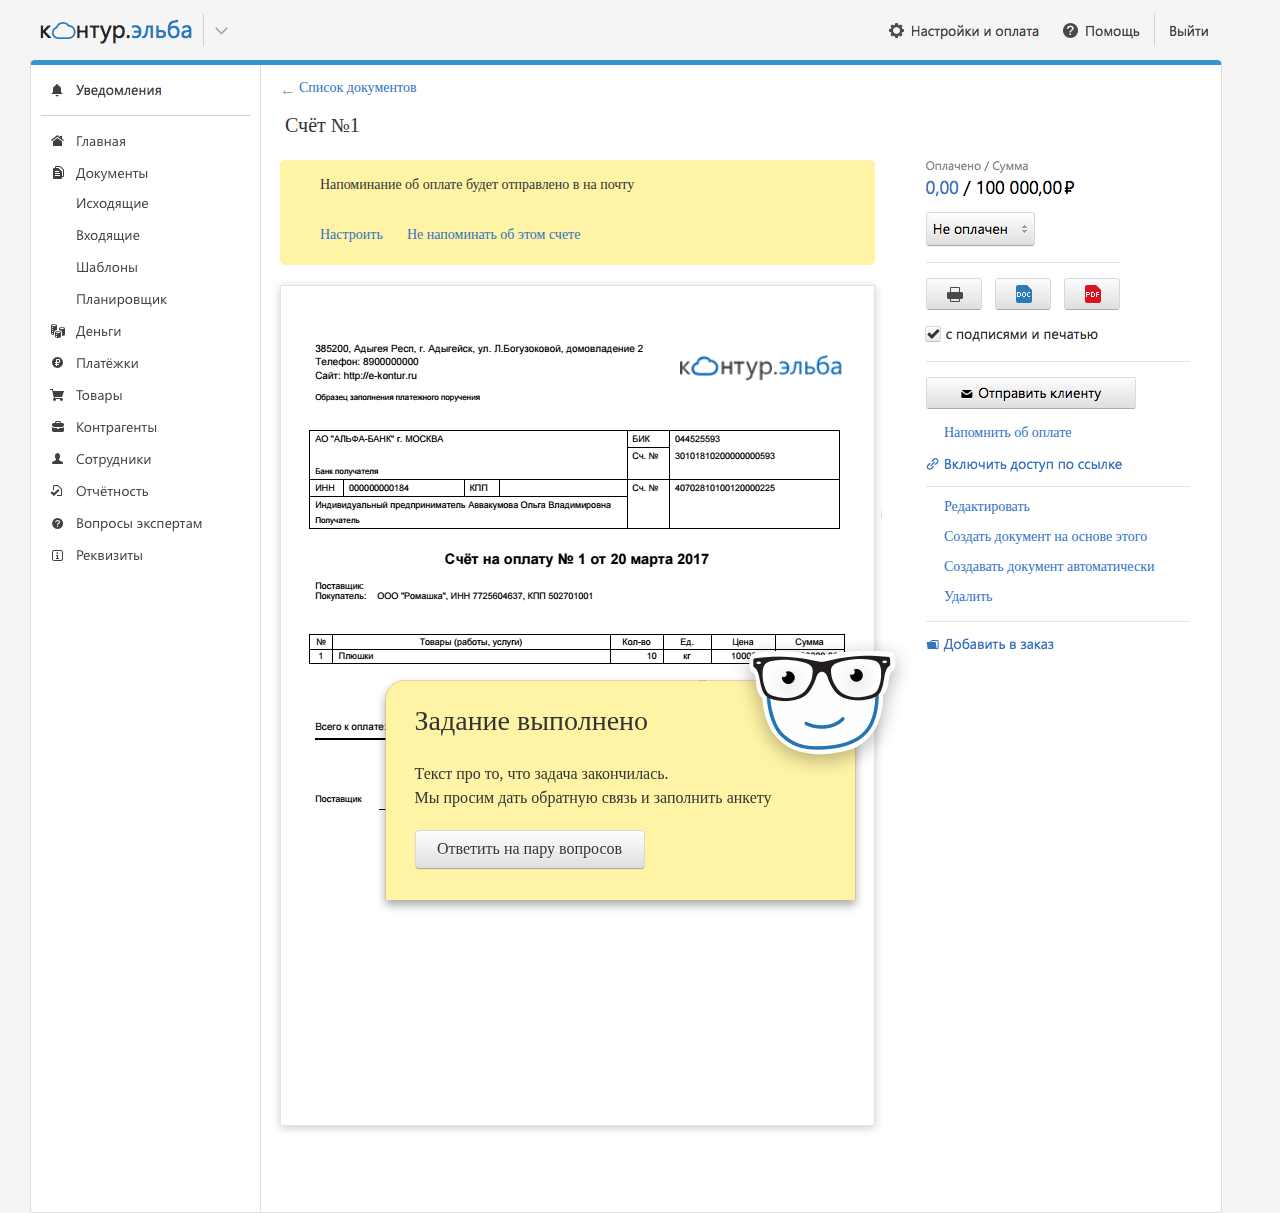
==== done.html @ 73410dbf "Переделал лайтбоксы на отдельные страницы" ====
﻿<!DOCTYPE html>
<html>
  <head>
    <title>Done</title>
    <!-- Yandex.Metrika counter -->
<script src="https://mc.yandex.ru/metrika/watch.js" type="text/javascript"></script>
<script type="text/javascript">
try {
    var yaCounter43841074 = new Ya.Metrika({
        id:43841074,
        clickmap:true,
        trackLinks:true,
        accurateTrackBounce:true,
        webvisor:true
    });
} catch(e) { }
</script>
<noscript><div><img src="https://mc.yandex.ru/watch/43841074" style="position:absolute; left:-9999px;" alt="" /></div></noscript>
<!-- /Yandex.Metrika counter -->
    <meta http-equiv="X-UA-Compatible" content="IE=edge"/>
    <meta http-equiv="content-type" content="text/html; charset=utf-8"/>
    <meta name="apple-mobile-web-app-capable" content="yes"/>
    <link href="resources/css/axure_rp_page.css" type="text/css" rel="stylesheet"/>
    <link href="data/styles.css" type="text/css" rel="stylesheet"/>
    <link href="files/done/styles.css" type="text/css" rel="stylesheet"/>
    <link href="http://vorou.com/konovalov-reminder/Fonts.css" type="text/css" rel="stylesheet"/>
    <script src="resources/scripts/jquery-1.7.1.min.js"></script>
    <script src="resources/scripts/jquery-ui-1.8.10.custom.min.js"></script>
    <script src="resources/scripts/axure/axQuery.js"></script>
    <script src="resources/scripts/axure/globals.js"></script>
    <script src="resources/scripts/axutils.js"></script>
    <script src="resources/scripts/axure/annotation.js"></script>
    <script src="resources/scripts/axure/axQuery.std.js"></script>
    <script src="resources/scripts/axure/doc.js"></script>
    <script src="data/document.js"></script>
    <script src="resources/scripts/messagecenter.js"></script>
    <script src="resources/scripts/axure/events.js"></script>
    <script src="resources/scripts/axure/recording.js"></script>
    <script src="resources/scripts/axure/action.js"></script>
    <script src="resources/scripts/axure/expr.js"></script>
    <script src="resources/scripts/axure/geometry.js"></script>
    <script src="resources/scripts/axure/flyout.js"></script>
    <script src="resources/scripts/axure/ie.js"></script>
    <script src="resources/scripts/axure/model.js"></script>
    <script src="resources/scripts/axure/repeater.js"></script>
    <script src="resources/scripts/axure/sto.js"></script>
    <script src="resources/scripts/axure/utils.temp.js"></script>
    <script src="resources/scripts/axure/variables.js"></script>
    <script src="resources/scripts/axure/drag.js"></script>
    <script src="resources/scripts/axure/move.js"></script>
    <script src="resources/scripts/axure/visibility.js"></script>
    <script src="resources/scripts/axure/style.js"></script>
    <script src="resources/scripts/axure/adaptive.js"></script>
    <script src="resources/scripts/axure/tree.js"></script>
    <script src="resources/scripts/axure/init.temp.js"></script>
    <script src="files/done/data.js"></script>
    <script src="resources/scripts/axure/legacy.js"></script>
    <script src="resources/scripts/axure/viewer.js"></script>
    <script src="resources/scripts/axure/math.js"></script>
    <script type="text/javascript">
      $axure.utils.getTransparentGifPath = function() { return 'resources/images/transparent.gif'; };
      $axure.utils.getOtherPath = function() { return 'resources/Other.html'; };
      $axure.utils.getReloadPath = function() { return 'resources/reload.html'; };
    </script>
  </head>
  <body>
    <div id="base" class="">

      <!-- Unnamed (Image) -->
      <div id="u423" class="ax_default image">
        <img id="u423_img" class="img " src="images/preview/u71.png"/>
        <!-- Unnamed () -->
        <div id="u424" class="text" style="display:none; visibility: hidden">
          <p><span></span></p>
        </div>
      </div>

      <!-- Unnamed (Меню) -->

      <!-- Меню (Dynamic Panel) -->
      <div id="u426" class="ax_default" data-label="Меню">
        <div id="u426_state0" class="panel_state" data-label="Ничего не выделено">
          <div id="u426_state0_content" class="panel_state_content">

            <!-- Unnamed (Image) -->
            <div id="u427" class="ax_default image">
              <img id="u427_img" class="img " src="images/list/u35.png"/>
              <!-- Unnamed () -->
              <div id="u428" class="text" style="display:none; visibility: hidden">
                <p><span></span></p>
              </div>
            </div>
          </div>
        </div>
        <div id="u426_state1" class="panel_state" data-label="Документы" style="display:none; visibility: hidden;">
          <div id="u426_state1_content" class="panel_state_content">

            <!-- Unnamed (Image) -->
            <div id="u429" class="ax_default image">
              <img id="u429_img" class="img " src="images/list/u37.png"/>
              <!-- Unnamed () -->
              <div id="u430" class="text" style="display:none; visibility: hidden">
                <p><span></span></p>
              </div>
            </div>
          </div>
        </div>
        <div id="u426_state2" class="panel_state" data-label="Документы/Исходящие" style="display:none; visibility: hidden;">
          <div id="u426_state2_content" class="panel_state_content">

            <!-- Unnamed (Image) -->
            <div id="u431" class="ax_default image">
              <img id="u431_img" class="img " src="images/list/u39.png"/>
              <!-- Unnamed () -->
              <div id="u432" class="text" style="display:none; visibility: hidden">
                <p><span></span></p>
              </div>
            </div>
          </div>
        </div>
      </div>

      <!-- Unnamed (Group) -->
      <div id="u433" class="ax_default" data-width="265" data-height="212">

        <!-- Unnamed (Image) -->
        <div id="u434" class="ax_default image">
          <img id="u434_img" class="img " src="images/preview/u82.png"/>
          <!-- Unnamed () -->
          <div id="u435" class="text" style="display:none; visibility: hidden">
            <p><span></span></p>
          </div>
        </div>

        <!-- Unnamed (Group) -->
        <div id="u436" class="ax_default" data-width="113" data-height="19">

          <!-- Unnamed (Paragraph) -->
          <div id="u437" class="ax_default paragraph">
            <img id="u437_img" class="img " src="images/preview/u85.png"/>
            <!-- Unnamed () -->
            <div id="u438" class="text">
              <p><span>Редактировать</span></p>
            </div>
          </div>

          <!-- Unnamed (Paragraph) -->
          <div id="u439" class="ax_default paragraph">
            <img id="u439_img" class="img " src="images/preview/u87.png"/>
            <!-- Unnamed () -->
            <div id="u440" class="text">
              <p><span></span></p>
            </div>
          </div>
        </div>

        <!-- Unnamed (Image) -->
        <div id="u441" class="ax_default image">
          <img id="u441_img" class="img " src="images/preview/u89.png"/>
          <!-- Unnamed () -->
          <div id="u442" class="text" style="display:none; visibility: hidden">
            <p><span></span></p>
          </div>
        </div>

        <!-- Unnamed (Group) -->
        <div id="u443" class="ax_default" data-width="239" data-height="19">

          <!-- Unnamed (Paragraph) -->
          <div id="u444" class="ax_default paragraph">
            <img id="u444_img" class="img " src="images/preview/u92.png"/>
            <!-- Unnamed () -->
            <div id="u445" class="text">
              <p><span>Создать документ на основе этого</span></p>
            </div>
          </div>

          <!-- Unnamed (Paragraph) -->
          <div id="u446" class="ax_default paragraph">
            <img id="u446_img" class="img " src="images/preview/u87.png"/>
            <!-- Unnamed () -->
            <div id="u447" class="text">
              <p><span></span></p>
            </div>
          </div>
        </div>

        <!-- Unnamed (Group) -->
        <div id="u448" class="ax_default" data-width="248" data-height="19">

          <!-- Unnamed (Paragraph) -->
          <div id="u449" class="ax_default paragraph">
            <img id="u449_img" class="img " src="images/preview/u97.png"/>
            <!-- Unnamed () -->
            <div id="u450" class="text">
              <p><span>Создавать документ автоматически</span></p>
            </div>
          </div>

          <!-- Unnamed (Paragraph) -->
          <div id="u451" class="ax_default paragraph">
            <img id="u451_img" class="img " src="images/preview/u87.png"/>
            <!-- Unnamed () -->
            <div id="u452" class="text">
              <p><span></span></p>
            </div>
          </div>
        </div>

        <!-- Unnamed (Group) -->
        <div id="u453" class="ax_default" data-width="70" data-height="19">

          <!-- Unnamed (Paragraph) -->
          <div id="u454" class="ax_default paragraph">
            <img id="u454_img" class="img " src="images/preview/u102.png"/>
            <!-- Unnamed () -->
            <div id="u455" class="text">
              <p><span>Удалить</span></p>
            </div>
          </div>

          <!-- Unnamed (Paragraph) -->
          <div id="u456" class="ax_default paragraph">
            <img id="u456_img" class="img " src="images/preview/u87.png"/>
            <!-- Unnamed () -->
            <div id="u457" class="text">
              <p><span></span></p>
            </div>
          </div>
        </div>
      </div>

      <!-- Unnamed (Group) -->
      <div id="u458" class="ax_default" data-width="158" data-height="19">

        <!-- Unnamed (Paragraph) -->
        <div id="u459" class="ax_default paragraph">
          <img id="u459_img" class="img " src="images/preview/u107.png"/>
          <!-- Unnamed () -->
          <div id="u460" class="text">
            <p><span>Напомнить об оплате</span></p>
          </div>
        </div>

        <!-- Unnamed (Paragraph) -->
        <div id="u461" class="ax_default paragraph">
          <img id="u461_img" class="img " src="images/preview/u87.png"/>
          <!-- Unnamed () -->
          <div id="u462" class="text">
            <p><span></span></p>
          </div>
        </div>
      </div>

      <!-- Unnamed (Hot Spot) -->
      <div id="u463" class="ax_default">
      </div>

      <!-- Unnamed (Rectangle) -->
      <div id="u464" class="ax_default label">
        <div id="u464_div" class=""></div>
        <!-- Unnamed () -->
        <div id="u465" class="text">
          <p><span>&nbsp;Счёт №1</span></p>
        </div>
      </div>

      <!-- Unnamed (Rectangle) -->
      <div id="u466" class="ax_default label">
        <div id="u466_div" class=""></div>
        <!-- Unnamed () -->
        <div id="u467" class="text">
          <p><span>Список документов</span></p>
        </div>
      </div>

      <!-- Unnamed (Rectangle) -->
      <div id="u468" class="ax_default label">
        <div id="u468_div" class=""></div>
        <!-- Unnamed () -->
        <div id="u469" class="text">
          <p><span>← </span></p>
        </div>
      </div>

      <!-- Unnamed (Image) -->
      <div id="u470" class="ax_default image">
        <img id="u470_img" class="img " src="images/preview/u118.png"/>
        <!-- Unnamed () -->
        <div id="u471" class="text" style="display:none; visibility: hidden">
          <p><span></span></p>
        </div>
      </div>

      <!-- Unnamed (Image) -->
      <div id="u472" class="ax_default image">
        <img id="u472_img" class="img " src="images/preview/u120.png"/>
        <!-- Unnamed () -->
        <div id="u473" class="text" style="display:none; visibility: hidden">
          <p><span></span></p>
        </div>
      </div>

      <!-- ЖП на превью (Dynamic Panel) -->
      <div id="u474" class="ax_default" data-label="ЖП на превью">
        <div id="u474_state0" class="panel_state" data-label="State1">
          <div id="u474_state0_content" class="panel_state_content">

            <!-- Unnamed (Rectangle) -->
            <div id="u475" class="ax_default box_2">
              <div id="u475_div" class=""></div>
              <!-- Unnamed () -->
              <div id="u476" class="text" style="display:none; visibility: hidden">
                <p><span></span></p>
              </div>
            </div>

            <!-- Текст на ЖП (Rectangle) -->
            <div id="u477" class="ax_default label" data-label="Текст на ЖП">
              <div id="u477_div" class=""></div>
              <!-- Unnamed () -->
              <div id="u478" class="text">
                <p><span>Напоминание об оплате будет отправлено во вторник 19 августа на почту </span></p><p><span>manager@elba.ru, director@elba.ru</span></p>
              </div>
            </div>

            <!-- Unnamed (Rectangle) -->
            <div id="u479" class="ax_default label">
              <div id="u479_div" class=""></div>
              <!-- Unnamed () -->
              <div id="u480" class="text">
                <p><span>Настроить</span></p>
              </div>
            </div>

            <!-- Unnamed (Rectangle) -->
            <div id="u481" class="ax_default label">
              <div id="u481_div" class=""></div>
              <!-- Unnamed () -->
              <div id="u482" class="text">
                <p><span>Не напоминать об этом счете</span></p>
              </div>
            </div>

            <!-- Unnamed (Rectangle) -->
            <div id="u483" class="ax_default label">
              <div id="u483_div" class=""></div>
              <!-- Unnamed () -->
              <div id="u484" class="text">
                <p><span></span></p>
              </div>
            </div>
          </div>
        </div>
      </div>

      <!-- Сценарий завершен (Dynamic Panel) -->
      <div id="u485" class="ax_default" data-label="Сценарий завершен">
        <div id="u485_state0" class="panel_state" data-label="Задание">
          <div id="u485_state0_content" class="panel_state_content">

            <!-- Unnamed (Rectangle) -->
            <div id="u486" class="ax_default box_1">
              <img id="u486_img" class="img " src="images/done/u486.png"/>
              <!-- Unnamed () -->
              <div id="u487" class="text" style="display:none; visibility: hidden">
                <p><span></span></p>
              </div>
            </div>

            <!-- Unnamed (Group) -->
            <div id="u488" class="ax_default" data-width="147" data-height="105">

              <!-- Unnamed (Image) -->
              <div id="u489" class="ax_default image">
                <img id="u489_img" class="img " src="images/hello/u4.png"/>
                <!-- Unnamed () -->
                <div id="u490" class="text" style="display:none; visibility: hidden">
                  <p><span></span></p>
                </div>
              </div>

              <!-- Unnamed (Image) -->
              <div id="u491" class="ax_default image">
                <img id="u491_img" class="img " src="images/hello/u6.png"/>
                <!-- Unnamed () -->
                <div id="u492" class="text" style="display:none; visibility: hidden">
                  <p><span></span></p>
                </div>
              </div>
            </div>

            <!-- Заголовок (Rectangle) -->
            <div id="u493" class="ax_default label" data-label="Заголовок">
              <div id="u493_div" class=""></div>
              <!-- Unnamed () -->
              <div id="u494" class="text">
                <p><span>Задание выполнено</span></p>
              </div>
            </div>

            <!-- Текст (Rectangle) -->
            <div id="u495" class="ax_default label" data-label="Текст">
              <div id="u495_div" class=""></div>
              <!-- Unnamed () -->
              <div id="u496" class="text">
                <p><span>Текст про то, что задача закончилась. </span></p><p><span>Мы просим дать обратную связь и заполнить анкету</span></p>
              </div>
            </div>

            <!-- Серая кнопка (Image) -->
            <div id="u497" class="ax_default image" data-label="Серая кнопка">
              <img id="u497_img" class="img " src="images/done/серая_кнопка_u497.png"/>
              <!-- Unnamed () -->
              <div id="u498" class="text">
                <p><span>Ответить на пару вопросов</span></p>
              </div>
            </div>
          </div>
        </div>
      </div>
    </div>
  </body>
</html>
---- resources/css/axure_rp_page.css ----
﻿/* so the window resize fires within a frame in IE7 */
html, body {
    height: 100%;
}

a {
    color: inherit;
}

p {
    margin: 0px;
    text-rendering: optimizeLegibility;
    font-feature-settings: "kern" 1;
    -webkit-font-feature-settings: "kern";
    -moz-font-feature-settings: "kern";
    -moz-font-feature-settings: "kern=1";
    font-kerning: normal;
}

iframe {
    background: #FFFFFF;
}

/* to match IE with C, FF */
input {
    padding: 1px 0px 1px 0px;
    box-sizing: border-box;
    -moz-box-sizing: border-box;
}

textarea {
    margin: 0px;
    box-sizing: border-box;
    -moz-box-sizing: border-box;
}

div.intcases {
    font-family: arial; 
    font-size: 12px;
    text-align:left; 
    border:1px solid #AAA; 
    background:#FFF none repeat scroll 0% 0%; 
    z-index:9999; 
    visibility:hidden; 
    position:absolute;
    padding: 0px;
    border-radius: 3px;
    white-space: nowrap;
}

div.intcaselink {
    cursor: pointer;
    padding: 3px 8px 3px 8px;
    margin: 5px;
    background:#EEE none repeat scroll 0% 0%; 
    border:1px solid #AAA;
    border-radius: 3px;
}

div.refpageimage {
    position: absolute;
    left: 0px;
    top: 0px;
    font-size: 0px;
    width: 16px;
    height: 16px;
    cursor: pointer;
    background-image: url(images/newwindow.gif);
    background-repeat: no-repeat;
}

div.annnoteimage {
    position: absolute;
    left: 0px;
    top: 0px;
    font-size: 0px;
    /*width: 16px;
    height: 12px;*/
    cursor: help;
    /*background-image: url(images/note.gif);*/
    /*background-repeat: no-repeat;*/
    width: 13px;
    height: 12px;
    padding-top: 1px;
    text-align: center;
    background-color: #138CDD;
    -moz-box-shadow: 1px 1px 3px #aaa;
    -webkit-box-shadow: 1px 1px 3px #aaa;
    box-shadow: 1px 1px 3px #aaa;
}

div.annnoteline {
    display: inline-block;
    width: 9px;
    height: 1px;
    border-bottom: 1px solid white;
    margin-top: 1px;
}

div.annnotelabel {
    position: absolute;
    left: 0px;
    top: 0px;
    font-family: Helvetica,Arial;
    font-size: 10px;
    /*border: 1px solid rgb(166,221,242);*/
    cursor: help;
    /*background:rgb(0,157,217) none repeat scroll 0% 0%;*/ 
    padding: 1px 3px 1px 3px;
    white-space: nowrap;
    color: white;
    
    background-color: #138CDD;
    -moz-box-shadow: 1px 1px 3px #aaa;
    -webkit-box-shadow: 1px 1px 3px #aaa;
    box-shadow: 1px 1px 3px #aaa;
}

.annotation {
    font-size: 12px;
    padding-left: 2px;
    margin-bottom: 5px;
}

.annotationName {
    /*font-size: 13px;
    font-weight: bold;
    margin-bottom: 3px;
    white-space: nowrap;*/

    font-family: 'Trebuchet MS';
    font-size: 14px;
    font-weight: bold;
    margin-bottom: 5px;
    white-space: nowrap;
}

.annotationValue {
    font-family: Arial, Helvetica, Sans-Serif;
    font-size: 12px;
    color: #4a4a4a;
    line-height: 21px;
    margin-bottom: 20px;
}

.noteLink {
    text-decoration: inherit;
    color: inherit;
}

.noteLink:hover {
    background-color: white;
}

/* this is a fix for the issue where dialogs jump around and takes the text-align from the body */
.dialogFix {
    position:absolute;
    text-align:left;
    border: 1px solid #8f949a;
}


@keyframes pulsate {
  from {
    box-shadow: 0 0 10px #15d6ba;
  }
  to {
    box-shadow: 0 0 20px #15d6ba;
  }
}

@-webkit-keyframes pulsate {
  from {
    -webkit-box-shadow: 0 0 10px #15d6ba;
    box-shadow: 0 0 10px #15d6ba;
  }
  to {
    -webkit-box-shadow: 0 0 20px #15d6ba;
    box-shadow: 0 0 20px #15d6ba;
  }
}
 
@-moz-keyframes pulsate {
  from {
    -moz-box-shadow: 0 0 10px #15d6ba;
    box-shadow: 0 0 10px #15d6ba;
  }
  to {
    -moz-box-shadow: 0 0 20px #15d6ba;
    box-shadow: 0 0 20px #15d6ba;
  }
}

.legacyPulsateBorder {
    /*border: 5px solid #15d6ba;
    margin: -5px;*/
    -moz-box-shadow: 0 0 10px 3px #15d6ba;
    box-shadow: 0 0 10px 3px #15d6ba;
}

.pulsateBorder {
  animation-name: pulsate;
  animation-timing-function: ease-in-out;
  animation-duration: 0.9s;
  animation-iteration-count: infinite;
  animation-direction: alternate;
  
  -webkit-animation-name: pulsate;
  -webkit-animation-timing-function: ease-in-out;
  -webkit-animation-duration: 0.9s;
  -webkit-animation-iteration-count: infinite;
  -webkit-animation-direction: alternate;

  -moz-animation-name: pulsate;
  -moz-animation-timing-function: ease-in-out;
  -moz-animation-duration: 0.9s;
  -moz-animation-iteration-count: infinite;
  -moz-animation-direction: alternate;
}

.ax_default_hidden, .ax_default_unplaced{
    display: none;
    visibility: hidden;
}

.widgetNoteSelected {
    -moz-box-shadow: 0 0 10px 3px #138CDD;
    box-shadow: 0 0 10px 3px #138CDD;
    /*-moz-box-shadow: 0 0 20px #3915d6;
    box-shadow: 0 0 20px #3915d6;*/
    /*border: 3px solid #3915d6;*/
    /*margin: -3px;*/
}


.singleImg {
    display: none;
    visibility: hidden;
}
---- data/styles.css ----
﻿.ax_default {
  font-family:'ArialMT', 'Arial';
  font-weight:400;
  font-style:normal;
  font-size:13px;
  color:#333333;
  text-align:center;
  line-height:normal;
}
.shape {
  font-family:'SegoeUI', 'Segoe UI Normal', 'Segoe UI';
  font-weight:400;
  font-style:normal;
  font-size:14px;
}
.box_1 {
}
.box_2 {
}
.box_3 {
}
.ellipse {
}
.image {
  font-family:'SegoeUI', 'Segoe UI Normal', 'Segoe UI';
  font-weight:400;
  font-style:normal;
  font-size:14px;
  color:#333333;
}
.placeholder {
}
.heading_1 {
  font-family:'SegoeUI', 'Segoe UI Normal', 'Segoe UI';
  font-weight:400;
  font-style:normal;
  font-size:24px;
  text-align:left;
}
.heading_2 {
  font-family:'SegoeUI', 'Segoe UI Normal', 'Segoe UI';
  font-weight:400;
  font-style:normal;
  font-size:20px;
  text-align:left;
}
.heading_3 {
  font-family:'SegoeUI', 'Segoe UI Normal', 'Segoe UI';
  font-weight:400;
  font-style:normal;
  font-size:18px;
  text-align:left;
}
.heading_4 {
  font-family:'SegoeUI', 'Segoe UI Normal', 'Segoe UI';
  font-weight:400;
  font-style:normal;
  font-size:16px;
  text-align:left;
}
.heading_5 {
  font-family:'SegoeUI', 'Segoe UI Normal', 'Segoe UI';
  font-weight:400;
  font-style:normal;
  font-size:14px;
  text-align:left;
}
.heading_6 {
  font-family:'SegoeUI', 'Segoe UI Normal', 'Segoe UI';
  font-weight:400;
  font-style:normal;
  font-size:14px;
  text-align:left;
}
.label {
  font-family:'SegoeUI', 'Segoe UI Normal', 'Segoe UI';
  font-weight:400;
  font-style:normal;
  font-size:14px;
  text-align:left;
}
.paragraph {
  font-family:'SegoeUI', 'Segoe UI Normal', 'Segoe UI';
  font-weight:400;
  font-style:normal;
  font-size:14px;
  text-align:left;
}
.line {
}
.text_field {
  font-family:'SegoeUI', 'Segoe UI Normal', 'Segoe UI';
  font-weight:400;
  font-style:normal;
  font-size:14px;
  color:#000000;
  text-align:left;
}
.text_area {
  font-family:'SegoeUI', 'Segoe UI Normal', 'Segoe UI';
  font-weight:400;
  font-style:normal;
  font-size:14px;
  color:#000000;
  text-align:left;
}
.droplist {
  font-family:'SegoeUI', 'Segoe UI Normal', 'Segoe UI';
  font-weight:400;
  font-style:normal;
  font-size:14px;
  color:#000000;
  text-align:left;
}
.checkbox {
  font-family:'SegoeUI', 'Segoe UI Normal', 'Segoe UI';
  font-weight:400;
  font-style:normal;
  font-size:14px;
  text-align:left;
}
.radio_button {
  font-family:'SegoeUI', 'Segoe UI Normal', 'Segoe UI';
  font-weight:400;
  font-style:normal;
  font-size:14px;
  text-align:left;
}
.flow_shape {
  font-family:'SegoeUI', 'Segoe UI Normal', 'Segoe UI';
  font-weight:400;
  font-style:normal;
  font-size:14px;
}
---- files/done/styles.css ----
﻿body {
  margin:0px;
  background-color:rgba(245, 245, 245, 1);
  background-image:none;
  position:static;
  left:auto;
  width:1222px;
  margin-left:0;
  margin-right:0;
  text-align:left;
}
#base {
  position:absolute;
  z-index:0;
}
#u423_img {
  position:absolute;
  left:0px;
  top:0px;
  width:1192px;
  height:1200px;
}
#u423 {
  position:absolute;
  left:30px;
  top:13px;
  width:1192px;
  height:1200px;
}
#u424 {
  position:absolute;
  left:10px;
  top:592px;
  width:1172px;
  visibility:hidden;
  word-wrap:break-word;
}
#u426 {
  position:absolute;
  left:31px;
  top:116px;
}
#u426_state0 {
  position:relative;
  left:0px;
  top:0px;
  width:229px;
  height:445px;
  background-image:none;
}
#u426_state0_content {
  position:absolute;
  left:0px;
  top:0px;
  width:1px;
  height:1px;
}
#u427_img {
  position:absolute;
  left:0px;
  top:0px;
  width:229px;
  height:445px;
}
#u427 {
  position:absolute;
  left:0px;
  top:0px;
  width:229px;
  height:445px;
}
#u428 {
  position:absolute;
  left:10px;
  top:214px;
  width:209px;
  visibility:hidden;
  word-wrap:break-word;
}
#u426_state1 {
  position:relative;
  left:0px;
  top:0px;
  width:229px;
  height:445px;
  visibility:hidden;
  background-image:none;
}
#u426_state1_content {
  position:absolute;
  left:0px;
  top:0px;
  width:1px;
  height:1px;
}
#u429_img {
  position:absolute;
  left:0px;
  top:0px;
  width:229px;
  height:445px;
}
#u429 {
  position:absolute;
  left:0px;
  top:0px;
  width:229px;
  height:445px;
}
#u430 {
  position:absolute;
  left:10px;
  top:214px;
  width:209px;
  visibility:hidden;
  word-wrap:break-word;
}
#u426_state2 {
  position:relative;
  left:0px;
  top:0px;
  width:229px;
  height:445px;
  visibility:hidden;
  background-image:none;
}
#u426_state2_content {
  position:absolute;
  left:0px;
  top:0px;
  width:1px;
  height:1px;
}
#u431_img {
  position:absolute;
  left:0px;
  top:0px;
  width:229px;
  height:445px;
}
#u431 {
  position:absolute;
  left:0px;
  top:0px;
  width:229px;
  height:445px;
}
#u432 {
  position:absolute;
  left:10px;
  top:214px;
  width:209px;
  visibility:hidden;
  word-wrap:break-word;
}
#u433 {
  position:absolute;
  left:0px;
  top:0px;
  width:0px;
  height:0px;
}
#u434_img {
  position:absolute;
  left:0px;
  top:0px;
  width:265px;
  height:47px;
}
#u434 {
  position:absolute;
  left:925px;
  top:440px;
  width:265px;
  height:47px;
}
#u435 {
  position:absolute;
  left:10px;
  top:15px;
  width:245px;
  visibility:hidden;
  word-wrap:break-word;
}
#u436 {
  position:absolute;
  left:0px;
  top:0px;
  width:0px;
  height:0px;
}
#u437_img {
  position:absolute;
  left:0px;
  top:0px;
  width:95px;
  height:19px;
}
#u437 {
  position:absolute;
  left:944px;
  top:499px;
  width:95px;
  height:19px;
  color:#3072C4;
}
#u438 {
  position:absolute;
  left:0px;
  top:0px;
  width:95px;
  white-space:nowrap;
}
#u439_img {
  position:absolute;
  left:0px;
  top:0px;
  width:15px;
  height:17px;
}
#u439 {
  position:absolute;
  left:926px;
  top:499px;
  width:15px;
  height:17px;
  font-family:'Kontur-Iconic-eco', 'Kontur-Iconic eco', 'Kontur-Iconic';
  font-weight:400;
  font-style:normal;
  color:#3072C4;
}
#u440 {
  position:absolute;
  left:0px;
  top:0px;
  width:15px;
  white-space:nowrap;
}
#u441_img {
  position:absolute;
  left:0px;
  top:0px;
  width:264px;
  height:31px;
}
#u441 {
  position:absolute;
  left:926px;
  top:621px;
  width:264px;
  height:31px;
}
#u442 {
  position:absolute;
  left:10px;
  top:7px;
  width:244px;
  visibility:hidden;
  word-wrap:break-word;
}
#u443 {
  position:absolute;
  left:0px;
  top:0px;
  width:0px;
  height:0px;
}
#u444_img {
  position:absolute;
  left:0px;
  top:0px;
  width:221px;
  height:19px;
}
#u444 {
  position:absolute;
  left:944px;
  top:529px;
  width:221px;
  height:19px;
  color:#3072C4;
}
#u445 {
  position:absolute;
  left:0px;
  top:0px;
  width:221px;
  white-space:nowrap;
}
#u446_img {
  position:absolute;
  left:0px;
  top:0px;
  width:15px;
  height:17px;
}
#u446 {
  position:absolute;
  left:926px;
  top:529px;
  width:15px;
  height:17px;
  font-family:'Kontur-Iconic-eco', 'Kontur-Iconic eco', 'Kontur-Iconic';
  font-weight:400;
  font-style:normal;
  color:#3072C4;
}
#u447 {
  position:absolute;
  left:0px;
  top:0px;
  width:15px;
  white-space:nowrap;
}
#u448 {
  position:absolute;
  left:0px;
  top:0px;
  width:0px;
  height:0px;
}
#u449_img {
  position:absolute;
  left:0px;
  top:0px;
  width:230px;
  height:19px;
}
#u449 {
  position:absolute;
  left:944px;
  top:559px;
  width:230px;
  height:19px;
  color:#3072C4;
}
#u450 {
  position:absolute;
  left:0px;
  top:0px;
  width:230px;
  white-space:nowrap;
}
#u451_img {
  position:absolute;
  left:0px;
  top:0px;
  width:15px;
  height:17px;
}
#u451 {
  position:absolute;
  left:926px;
  top:559px;
  width:15px;
  height:17px;
  font-family:'Kontur-Iconic-eco', 'Kontur-Iconic eco', 'Kontur-Iconic';
  font-weight:400;
  font-style:normal;
  color:#3072C4;
}
#u452 {
  position:absolute;
  left:0px;
  top:0px;
  width:15px;
  white-space:nowrap;
}
#u453 {
  position:absolute;
  left:0px;
  top:0px;
  width:0px;
  height:0px;
}
#u454_img {
  position:absolute;
  left:0px;
  top:0px;
  width:52px;
  height:19px;
}
#u454 {
  position:absolute;
  left:944px;
  top:589px;
  width:52px;
  height:19px;
  color:#3072C4;
}
#u455 {
  position:absolute;
  left:0px;
  top:0px;
  width:52px;
  white-space:nowrap;
}
#u456_img {
  position:absolute;
  left:0px;
  top:0px;
  width:15px;
  height:17px;
}
#u456 {
  position:absolute;
  left:926px;
  top:589px;
  width:15px;
  height:17px;
  font-family:'Kontur-Iconic-eco', 'Kontur-Iconic eco', 'Kontur-Iconic';
  font-weight:400;
  font-style:normal;
  color:#3072C4;
}
#u457 {
  position:absolute;
  left:0px;
  top:0px;
  width:15px;
  white-space:nowrap;
}
#u458 {
  position:absolute;
  left:0px;
  top:0px;
  width:0px;
  height:0px;
}
#u459_img {
  position:absolute;
  left:0px;
  top:0px;
  width:140px;
  height:19px;
}
#u459 {
  position:absolute;
  left:944px;
  top:425px;
  width:140px;
  height:19px;
  color:#3072C4;
}
#u460 {
  position:absolute;
  left:0px;
  top:0px;
  width:140px;
  white-space:nowrap;
}
#u461_img {
  position:absolute;
  left:0px;
  top:0px;
  width:15px;
  height:17px;
}
#u461 {
  position:absolute;
  left:926px;
  top:425px;
  width:15px;
  height:17px;
  font-family:'Kontur-Iconic-eco', 'Kontur-Iconic eco', 'Kontur-Iconic';
  font-weight:400;
  font-style:normal;
  color:#3072C4;
}
#u462 {
  position:absolute;
  left:0px;
  top:0px;
  width:15px;
  white-space:nowrap;
}
#u463 {
  position:absolute;
  left:926px;
  top:424px;
  width:158px;
  height:21px;
  overflow:hidden;
  background-image:url('../../resources/images/transparent.gif');
}
#u464_div {
  position:absolute;
  left:0px;
  top:0px;
  width:88px;
  height:27px;
  background:inherit;
  background-color:rgba(255, 255, 255, 0);
  border:none;
  border-radius:0px;
  -moz-box-shadow:none;
  -webkit-box-shadow:none;
  box-shadow:none;
  font-size:20px;
}
#u464 {
  position:absolute;
  left:280px;
  top:114px;
  width:88px;
  height:27px;
  font-size:20px;
}
#u465 {
  position:absolute;
  left:0px;
  top:0px;
  width:88px;
  white-space:nowrap;
}
#u466_div {
  position:absolute;
  left:0px;
  top:0px;
  width:127px;
  height:19px;
  background:inherit;
  background-color:rgba(255, 255, 255, 0);
  border:none;
  border-radius:0px;
  -moz-box-shadow:none;
  -webkit-box-shadow:none;
  box-shadow:none;
  color:#3072C4;
}
#u466 {
  position:absolute;
  left:299px;
  top:80px;
  width:127px;
  height:19px;
  color:#3072C4;
}
#u467 {
  position:absolute;
  left:0px;
  top:0px;
  width:127px;
  white-space:nowrap;
}
#u468_div {
  position:absolute;
  left:0px;
  top:0px;
  width:19px;
  height:19px;
  background:inherit;
  background-color:rgba(255, 255, 255, 0);
  border:none;
  border-radius:0px;
  -moz-box-shadow:none;
  -webkit-box-shadow:none;
  box-shadow:none;
  font-size:16px;
  color:#999999;
}
#u468 {
  position:absolute;
  left:280px;
  top:80px;
  width:19px;
  height:19px;
  font-size:16px;
  color:#999999;
}
#u469 {
  position:absolute;
  left:0px;
  top:-2px;
  width:19px;
  white-space:nowrap;
}
#u470_img {
  position:absolute;
  left:0px;
  top:0px;
  width:265px;
  height:248px;
}
#u470 {
  position:absolute;
  left:925px;
  top:161px;
  width:265px;
  height:248px;
}
#u471 {
  position:absolute;
  left:10px;
  top:116px;
  width:245px;
  visibility:hidden;
  word-wrap:break-word;
}
#u472_img {
  position:absolute;
  left:-10px;
  top:-8px;
  width:615px;
  height:861px;
}
#u472 {
  position:absolute;
  left:280px;
  top:285px;
  width:595px;
  height:841px;
}
#u473 {
  position:absolute;
  left:10px;
  top:412px;
  width:575px;
  visibility:hidden;
  word-wrap:break-word;
}
#u474 {
  position:absolute;
  left:280px;
  top:160px;
  width:602px;
  height:125px;
  overflow:hidden;
}
#u474_state0 {
  position:absolute;
  left:0px;
  top:0px;
  width:602px;
  height:125px;
  -ms-overflow-x:hidden;
  overflow-x:hidden;
  -ms-overflow-y:hidden;
  overflow-y:hidden;
  background-image:none;
}
#u474_state0_content {
  position:absolute;
  left:0px;
  top:0px;
  width:1px;
  height:1px;
}
#u475_div {
  position:absolute;
  left:0px;
  top:0px;
  width:595px;
  height:105px;
  background:inherit;
  background-color:rgba(255, 243, 166, 1);
  box-sizing:border-box;
  border-width:1px;
  border-style:solid;
  border-color:rgba(255, 243, 166, 1);
  border-radius:5px;
  -moz-box-shadow:none;
  -webkit-box-shadow:none;
  box-shadow:none;
  font-family:'Kontur-Iconic-eco', 'Kontur-Iconic eco', 'Kontur-Iconic';
  font-weight:400;
  font-style:normal;
  font-size:20px;
  color:#FFFFFF;
  text-align:left;
}
#u475 {
  position:absolute;
  left:0px;
  top:0px;
  width:595px;
  height:105px;
  font-family:'Kontur-Iconic-eco', 'Kontur-Iconic eco', 'Kontur-Iconic';
  font-weight:400;
  font-style:normal;
  font-size:20px;
  color:#FFFFFF;
  text-align:left;
}
#u476 {
  position:absolute;
  left:12px;
  top:44px;
  width:581px;
  visibility:hidden;
  word-wrap:break-word;
}
#u477_div {
  position:absolute;
  left:0px;
  top:0px;
  width:562px;
  height:40px;
  background:inherit;
  background-color:rgba(255, 255, 255, 0);
  border:none;
  border-radius:0px;
  -moz-box-shadow:none;
  -webkit-box-shadow:none;
  box-shadow:none;
  line-height:20px;
}
#u477 {
  position:absolute;
  left:40px;
  top:15px;
  width:562px;
  height:40px;
  line-height:20px;
}
#u478 {
  position:absolute;
  left:0px;
  top:0px;
  width:562px;
  word-wrap:break-word;
}
#u479_div {
  position:absolute;
  left:0px;
  top:0px;
  width:67px;
  height:20px;
  background:inherit;
  background-color:rgba(255, 255, 255, 0);
  border:none;
  border-radius:0px;
  -moz-box-shadow:none;
  -webkit-box-shadow:none;
  box-shadow:none;
  color:#3072C4;
  line-height:20px;
}
#u479 {
  position:absolute;
  left:40px;
  top:65px;
  width:67px;
  height:20px;
  color:#3072C4;
  line-height:20px;
}
#u480 {
  position:absolute;
  left:0px;
  top:0px;
  width:67px;
  white-space:nowrap;
}
#u481_div {
  position:absolute;
  left:0px;
  top:0px;
  width:191px;
  height:20px;
  background:inherit;
  background-color:rgba(255, 255, 255, 0);
  border:none;
  border-radius:0px;
  -moz-box-shadow:none;
  -webkit-box-shadow:none;
  box-shadow:none;
  color:#3072C4;
  line-height:20px;
}
#u481 {
  position:absolute;
  left:127px;
  top:65px;
  width:191px;
  height:20px;
  color:#3072C4;
  line-height:20px;
}
#u482 {
  position:absolute;
  left:0px;
  top:0px;
  width:191px;
  white-space:nowrap;
}
#u483_div {
  position:absolute;
  left:0px;
  top:0px;
  width:15px;
  height:22px;
  background:inherit;
  background-color:rgba(255, 255, 255, 0);
  border:none;
  border-radius:0px;
  -moz-box-shadow:none;
  -webkit-box-shadow:none;
  box-shadow:none;
  font-family:'Kontur-Iconic-eco', 'Kontur-Iconic eco', 'Kontur-Iconic';
  font-weight:400;
  font-style:normal;
  color:#3072C4;
  line-height:20px;
}
#u483 {
  position:absolute;
  left:15px;
  top:13px;
  width:15px;
  height:22px;
  font-family:'Kontur-Iconic-eco', 'Kontur-Iconic eco', 'Kontur-Iconic';
  font-weight:400;
  font-style:normal;
  color:#3072C4;
  line-height:20px;
}
#u484 {
  position:absolute;
  left:0px;
  top:0px;
  width:15px;
  white-space:nowrap;
}
#u485 {
  position:fixed;
  left:50%;
  margin-left:-255.5px;
  bottom:0px;
}
#u485_state0 {
  position:relative;
  left:0px;
  top:0px;
  width:511px;
  height:220px;
  background-image:none;
}
#u485_state0_content {
  position:absolute;
  left:0px;
  top:0px;
  width:1px;
  height:1px;
}
#u486_img {
  position:absolute;
  left:-10px;
  top:-5px;
  width:492px;
  height:241px;
}
#u486 {
  position:absolute;
  left:0px;
  top:0px;
  width:471px;
  height:220px;
}
#u487 {
  position:absolute;
  left:2px;
  top:102px;
  width:467px;
  visibility:hidden;
  word-wrap:break-word;
}
#u488 {
  position:absolute;
  left:0px;
  top:0px;
  width:0px;
  height:0px;
}
#u489_img {
  position:absolute;
  left:-20px;
  top:-15px;
  width:187px;
  height:145px;
}
#u489 {
  position:absolute;
  left:364px;
  top:-30px;
  width:147px;
  height:105px;
}
#u490 {
  position:absolute;
  left:10px;
  top:44px;
  width:127px;
  visibility:hidden;
  word-wrap:break-word;
}
#u491_img {
  position:absolute;
  left:-20px;
  top:-15px;
  width:121px;
  height:55px;
}
#u491 {
  position:absolute;
  left:397px;
  top:-11px;
  width:81px;
  height:15px;
}
#u492 {
  position:absolute;
  left:10px;
  top:-1px;
  width:61px;
  visibility:hidden;
  word-wrap:break-word;
}
#u493_div {
  position:absolute;
  left:0px;
  top:0px;
  width:254px;
  height:37px;
  background:inherit;
  background-color:rgba(255, 255, 255, 0);
  border:none;
  border-radius:0px;
  -moz-box-shadow:none;
  -webkit-box-shadow:none;
  box-shadow:none;
  font-family:'SegoeUI-Semilight', 'Segoe UI Semilight', 'Segoe UI Normal', 'Segoe UI';
  font-weight:300;
  font-style:normal;
  font-size:28px;
}
#u493 {
  position:absolute;
  left:30px;
  top:25px;
  width:254px;
  height:37px;
  font-family:'SegoeUI-Semilight', 'Segoe UI Semilight', 'Segoe UI Normal', 'Segoe UI';
  font-weight:300;
  font-style:normal;
  font-size:28px;
}
#u494 {
  position:absolute;
  left:0px;
  top:0px;
  width:254px;
  white-space:nowrap;
}
#u495_div {
  position:absolute;
  left:0px;
  top:0px;
  width:381px;
  height:48px;
  background:inherit;
  background-color:rgba(255, 255, 255, 0);
  border:none;
  border-radius:0px;
  -moz-box-shadow:none;
  -webkit-box-shadow:none;
  box-shadow:none;
  font-size:16px;
  line-height:24px;
}
#u495 {
  position:absolute;
  left:30px;
  top:82px;
  width:381px;
  height:48px;
  font-size:16px;
  line-height:24px;
}
#u496 {
  position:absolute;
  left:0px;
  top:0px;
  width:381px;
  white-space:nowrap;
}
#u497_img {
  position:absolute;
  left:0px;
  top:0px;
  width:230px;
  height:40px;
}
#u497 {
  position:absolute;
  left:30px;
  top:150px;
  width:230px;
  height:40px;
  font-size:16px;
}
#u498 {
  position:absolute;
  left:10px;
  top:8px;
  width:210px;
  word-wrap:break-word;
  text-shadow:0px 1px 0px rgba(255, 255, 255, 0.8);
  -webkit-text-shadow:0px 1px 0px rgba(255, 255, 255, 0.8);
  -moz-text-shadow:0px 1px 0px rgba(255, 255, 255, 0.8);
}
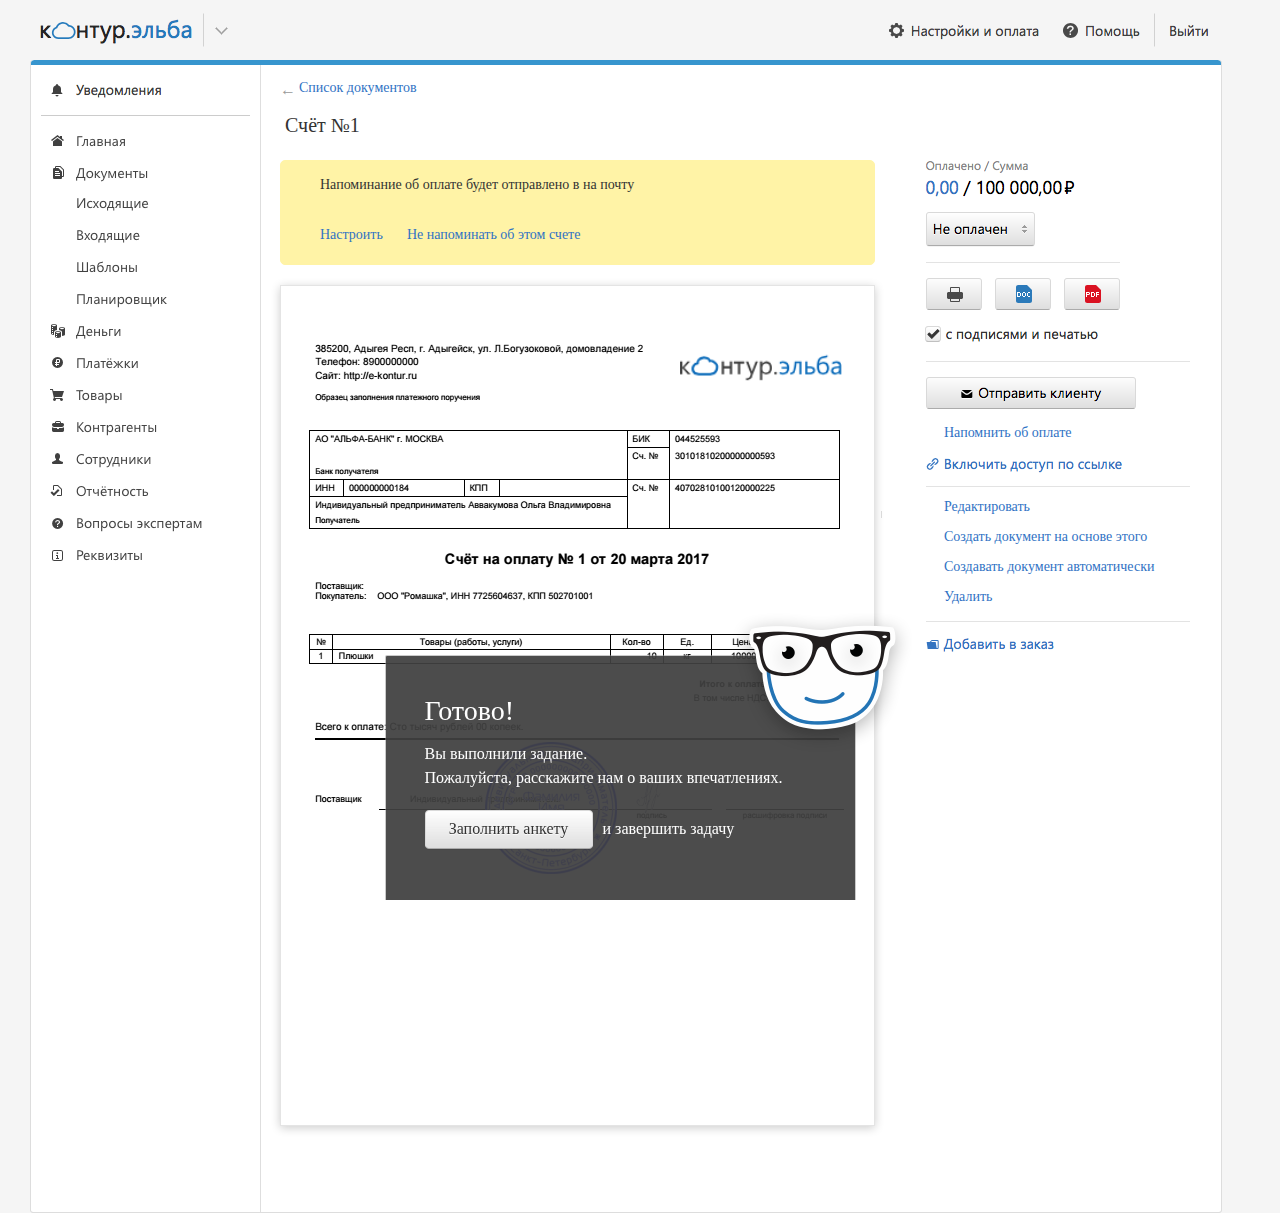
==== commit 17d34d07: "Прототип для тестирования" ====
--- a/done.html
+++ b/done.html
@@ -2,21 +2,7 @@
 <html>
   <head>
     <title>Done</title>
-    <!-- Yandex.Metrika counter -->
-<script src="https://mc.yandex.ru/metrika/watch.js" type="text/javascript"></script>
-<script type="text/javascript">
-try {
-    var yaCounter43841074 = new Ya.Metrika({
-        id:43841074,
-        clickmap:true,
-        trackLinks:true,
-        accurateTrackBounce:true,
-        webvisor:true
-    });
-} catch(e) { }
-</script>
-<noscript><div><img src="https://mc.yandex.ru/watch/43841074" style="position:absolute; left:-9999px;" alt="" /></div></noscript>
-<!-- /Yandex.Metrika counter -->
+    <!-- Yandex.Metrika counter --> <script type="text/javascript"> (function (d, w, c) { (w[c] = w[c] || []).push(function() { try { w.yaCounter43955059 = new Ya.Metrika({ id:43955059, clickmap:true, trackLinks:true, accurateTrackBounce:true, webvisor:true }); } catch(e) { } }); var n = d.getElementsByTagName("script")[0], s = d.createElement("script"), f = function () { n.parentNode.insertBefore(s, n); }; s.type = "text/javascript"; s.async = true; s.src = "https://mc.yandex.ru/metrika/watch.js"; if (w.opera == "[object Opera]") { d.addEventListener("DOMContentLoaded", f, false); } else { f(); } })(document, window, "yandex_metrika_callbacks"); </script> <noscript><div><img src="https://mc.yandex.ru/watch/43955059" style="position:absolute; left:-9999px;" alt="" /></div></noscript> <!-- /Yandex.Metrika counter -->
     <meta http-equiv="X-UA-Compatible" content="IE=edge"/>
     <meta http-equiv="content-type" content="text/html; charset=utf-8"/>
     <meta name="apple-mobile-web-app-capable" content="yes"/>
@@ -26,37 +12,10 @@
     <link href="http://vorou.com/konovalov-reminder/Fonts.css" type="text/css" rel="stylesheet"/>
     <script src="resources/scripts/jquery-1.7.1.min.js"></script>
     <script src="resources/scripts/jquery-ui-1.8.10.custom.min.js"></script>
-    <script src="resources/scripts/axure/axQuery.js"></script>
-    <script src="resources/scripts/axure/globals.js"></script>
-    <script src="resources/scripts/axutils.js"></script>
-    <script src="resources/scripts/axure/annotation.js"></script>
-    <script src="resources/scripts/axure/axQuery.std.js"></script>
-    <script src="resources/scripts/axure/doc.js"></script>
+    <script src="resources/scripts/prototypePre.js"></script>
     <script src="data/document.js"></script>
-    <script src="resources/scripts/messagecenter.js"></script>
-    <script src="resources/scripts/axure/events.js"></script>
-    <script src="resources/scripts/axure/recording.js"></script>
-    <script src="resources/scripts/axure/action.js"></script>
-    <script src="resources/scripts/axure/expr.js"></script>
-    <script src="resources/scripts/axure/geometry.js"></script>
-    <script src="resources/scripts/axure/flyout.js"></script>
-    <script src="resources/scripts/axure/ie.js"></script>
-    <script src="resources/scripts/axure/model.js"></script>
-    <script src="resources/scripts/axure/repeater.js"></script>
-    <script src="resources/scripts/axure/sto.js"></script>
-    <script src="resources/scripts/axure/utils.temp.js"></script>
-    <script src="resources/scripts/axure/variables.js"></script>
-    <script src="resources/scripts/axure/drag.js"></script>
-    <script src="resources/scripts/axure/move.js"></script>
-    <script src="resources/scripts/axure/visibility.js"></script>
-    <script src="resources/scripts/axure/style.js"></script>
-    <script src="resources/scripts/axure/adaptive.js"></script>
-    <script src="resources/scripts/axure/tree.js"></script>
-    <script src="resources/scripts/axure/init.temp.js"></script>
+    <script src="resources/scripts/prototypePost.js"></script>
     <script src="files/done/data.js"></script>
-    <script src="resources/scripts/axure/legacy.js"></script>
-    <script src="resources/scripts/axure/viewer.js"></script>
-    <script src="resources/scripts/axure/math.js"></script>
     <script type="text/javascript">
       $axure.utils.getTransparentGifPath = function() { return 'resources/images/transparent.gif'; };
       $axure.utils.getOtherPath = function() { return 'resources/Other.html'; };
@@ -67,10 +26,10 @@
     <div id="base" class="">
 
       <!-- Unnamed (Image) -->
-      <div id="u423" class="ax_default image">
-        <img id="u423_img" class="img " src="images/preview/u71.png"/>
-        <!-- Unnamed () -->
-        <div id="u424" class="text" style="display:none; visibility: hidden">
+      <div id="u462" class="ax_default image">
+        <img id="u462_img" class="img " src="images/preview/u94.png"/>
+        <!-- Unnamed () -->
+        <div id="u463" class="text" style="display:none; visibility: hidden">
           <p><span></span></p>
         </div>
       </div>
@@ -78,41 +37,41 @@
       <!-- Unnamed (Меню) -->
 
       <!-- Меню (Dynamic Panel) -->
-      <div id="u426" class="ax_default" data-label="Меню">
-        <div id="u426_state0" class="panel_state" data-label="Ничего не выделено">
-          <div id="u426_state0_content" class="panel_state_content">
+      <div id="u465" class="ax_default" data-label="Меню">
+        <div id="u465_state0" class="panel_state" data-label="Ничего не выделено" style="">
+          <div id="u465_state0_content" class="panel_state_content">
 
             <!-- Unnamed (Image) -->
-            <div id="u427" class="ax_default image">
-              <img id="u427_img" class="img " src="images/list/u35.png"/>
-              <!-- Unnamed () -->
-              <div id="u428" class="text" style="display:none; visibility: hidden">
-                <p><span></span></p>
-              </div>
-            </div>
-          </div>
-        </div>
-        <div id="u426_state1" class="panel_state" data-label="Документы" style="display:none; visibility: hidden;">
-          <div id="u426_state1_content" class="panel_state_content">
+            <div id="u466" class="ax_default image">
+              <img id="u466_img" class="img " src="images/list/u54.png"/>
+              <!-- Unnamed () -->
+              <div id="u467" class="text" style="display:none; visibility: hidden">
+                <p><span></span></p>
+              </div>
+            </div>
+          </div>
+        </div>
+        <div id="u465_state1" class="panel_state" data-label="Документы" style="visibility: hidden;">
+          <div id="u465_state1_content" class="panel_state_content">
 
             <!-- Unnamed (Image) -->
-            <div id="u429" class="ax_default image">
-              <img id="u429_img" class="img " src="images/list/u37.png"/>
-              <!-- Unnamed () -->
-              <div id="u430" class="text" style="display:none; visibility: hidden">
-                <p><span></span></p>
-              </div>
-            </div>
-          </div>
-        </div>
-        <div id="u426_state2" class="panel_state" data-label="Документы/Исходящие" style="display:none; visibility: hidden;">
-          <div id="u426_state2_content" class="panel_state_content">
+            <div id="u468" class="ax_default image">
+              <img id="u468_img" class="img " src="images/list/u56.png"/>
+              <!-- Unnamed () -->
+              <div id="u469" class="text" style="display:none; visibility: hidden">
+                <p><span></span></p>
+              </div>
+            </div>
+          </div>
+        </div>
+        <div id="u465_state2" class="panel_state" data-label="Документы/Исходящие" style="visibility: hidden;">
+          <div id="u465_state2_content" class="panel_state_content">
 
             <!-- Unnamed (Image) -->
-            <div id="u431" class="ax_default image">
-              <img id="u431_img" class="img " src="images/list/u39.png"/>
-              <!-- Unnamed () -->
-              <div id="u432" class="text" style="display:none; visibility: hidden">
+            <div id="u470" class="ax_default image">
+              <img id="u470_img" class="img " src="images/list/u58.png"/>
+              <!-- Unnamed () -->
+              <div id="u471" class="text" style="display:none; visibility: hidden">
                 <p><span></span></p>
               </div>
             </div>
@@ -121,109 +80,109 @@
       </div>
 
       <!-- Unnamed (Group) -->
-      <div id="u433" class="ax_default" data-width="265" data-height="212">
+      <div id="u472" class="ax_default" data-width="265" data-height="212">
 
         <!-- Unnamed (Image) -->
-        <div id="u434" class="ax_default image">
-          <img id="u434_img" class="img " src="images/preview/u82.png"/>
+        <div id="u473" class="ax_default image">
+          <img id="u473_img" class="img " src="images/preview/u105.png"/>
           <!-- Unnamed () -->
-          <div id="u435" class="text" style="display:none; visibility: hidden">
+          <div id="u474" class="text" style="display:none; visibility: hidden">
             <p><span></span></p>
           </div>
         </div>
 
         <!-- Unnamed (Group) -->
-        <div id="u436" class="ax_default" data-width="113" data-height="19">
-
-          <!-- Unnamed (Paragraph) -->
-          <div id="u437" class="ax_default paragraph">
-            <img id="u437_img" class="img " src="images/preview/u85.png"/>
-            <!-- Unnamed () -->
-            <div id="u438" class="text">
+        <div id="u475" class="ax_default" data-width="113" data-height="19">
+
+          <!-- Unnamed (Paragraph) -->
+          <div id="u476" class="ax_default paragraph">
+            <img id="u476_img" class="img " src="images/preview/u108.png"/>
+            <!-- Unnamed () -->
+            <div id="u477" class="text">
               <p><span>Редактировать</span></p>
             </div>
           </div>
 
           <!-- Unnamed (Paragraph) -->
-          <div id="u439" class="ax_default paragraph">
-            <img id="u439_img" class="img " src="images/preview/u87.png"/>
-            <!-- Unnamed () -->
-            <div id="u440" class="text">
+          <div id="u478" class="ax_default paragraph">
+            <img id="u478_img" class="img " src="images/preview/u110.png"/>
+            <!-- Unnamed () -->
+            <div id="u479" class="text">
               <p><span></span></p>
             </div>
           </div>
         </div>
 
         <!-- Unnamed (Image) -->
-        <div id="u441" class="ax_default image">
-          <img id="u441_img" class="img " src="images/preview/u89.png"/>
+        <div id="u480" class="ax_default image">
+          <img id="u480_img" class="img " src="images/preview/u112.png"/>
           <!-- Unnamed () -->
-          <div id="u442" class="text" style="display:none; visibility: hidden">
+          <div id="u481" class="text" style="display:none; visibility: hidden">
             <p><span></span></p>
           </div>
         </div>
 
         <!-- Unnamed (Group) -->
-        <div id="u443" class="ax_default" data-width="239" data-height="19">
-
-          <!-- Unnamed (Paragraph) -->
-          <div id="u444" class="ax_default paragraph">
-            <img id="u444_img" class="img " src="images/preview/u92.png"/>
-            <!-- Unnamed () -->
-            <div id="u445" class="text">
+        <div id="u482" class="ax_default" data-width="239" data-height="19">
+
+          <!-- Unnamed (Paragraph) -->
+          <div id="u483" class="ax_default paragraph">
+            <img id="u483_img" class="img " src="images/preview/u115.png"/>
+            <!-- Unnamed () -->
+            <div id="u484" class="text">
               <p><span>Создать документ на основе этого</span></p>
             </div>
           </div>
 
           <!-- Unnamed (Paragraph) -->
-          <div id="u446" class="ax_default paragraph">
-            <img id="u446_img" class="img " src="images/preview/u87.png"/>
-            <!-- Unnamed () -->
-            <div id="u447" class="text">
+          <div id="u485" class="ax_default paragraph">
+            <img id="u485_img" class="img " src="images/preview/u110.png"/>
+            <!-- Unnamed () -->
+            <div id="u486" class="text">
               <p><span></span></p>
             </div>
           </div>
         </div>
 
         <!-- Unnamed (Group) -->
-        <div id="u448" class="ax_default" data-width="248" data-height="19">
-
-          <!-- Unnamed (Paragraph) -->
-          <div id="u449" class="ax_default paragraph">
-            <img id="u449_img" class="img " src="images/preview/u97.png"/>
-            <!-- Unnamed () -->
-            <div id="u450" class="text">
+        <div id="u487" class="ax_default" data-width="248" data-height="19">
+
+          <!-- Unnamed (Paragraph) -->
+          <div id="u488" class="ax_default paragraph">
+            <img id="u488_img" class="img " src="images/preview/u120.png"/>
+            <!-- Unnamed () -->
+            <div id="u489" class="text">
               <p><span>Создавать документ автоматически</span></p>
             </div>
           </div>
 
           <!-- Unnamed (Paragraph) -->
-          <div id="u451" class="ax_default paragraph">
-            <img id="u451_img" class="img " src="images/preview/u87.png"/>
-            <!-- Unnamed () -->
-            <div id="u452" class="text">
+          <div id="u490" class="ax_default paragraph">
+            <img id="u490_img" class="img " src="images/preview/u110.png"/>
+            <!-- Unnamed () -->
+            <div id="u491" class="text">
               <p><span></span></p>
             </div>
           </div>
         </div>
 
         <!-- Unnamed (Group) -->
-        <div id="u453" class="ax_default" data-width="70" data-height="19">
-
-          <!-- Unnamed (Paragraph) -->
-          <div id="u454" class="ax_default paragraph">
-            <img id="u454_img" class="img " src="images/preview/u102.png"/>
-            <!-- Unnamed () -->
-            <div id="u455" class="text">
+        <div id="u492" class="ax_default" data-width="70" data-height="19">
+
+          <!-- Unnamed (Paragraph) -->
+          <div id="u493" class="ax_default paragraph">
+            <img id="u493_img" class="img " src="images/preview/u125.png"/>
+            <!-- Unnamed () -->
+            <div id="u494" class="text">
               <p><span>Удалить</span></p>
             </div>
           </div>
 
           <!-- Unnamed (Paragraph) -->
-          <div id="u456" class="ax_default paragraph">
-            <img id="u456_img" class="img " src="images/preview/u87.png"/>
-            <!-- Unnamed () -->
-            <div id="u457" class="text">
+          <div id="u495" class="ax_default paragraph">
+            <img id="u495_img" class="img " src="images/preview/u110.png"/>
+            <!-- Unnamed () -->
+            <div id="u496" class="text">
               <p><span></span></p>
             </div>
           </div>
@@ -231,122 +190,122 @@
       </div>
 
       <!-- Unnamed (Group) -->
-      <div id="u458" class="ax_default" data-width="158" data-height="19">
+      <div id="u497" class="ax_default" data-width="158" data-height="19">
 
         <!-- Unnamed (Paragraph) -->
-        <div id="u459" class="ax_default paragraph">
-          <img id="u459_img" class="img " src="images/preview/u107.png"/>
+        <div id="u498" class="ax_default paragraph">
+          <img id="u498_img" class="img " src="images/preview/u130.png"/>
           <!-- Unnamed () -->
-          <div id="u460" class="text">
+          <div id="u499" class="text">
             <p><span>Напомнить об оплате</span></p>
           </div>
         </div>
 
         <!-- Unnamed (Paragraph) -->
-        <div id="u461" class="ax_default paragraph">
-          <img id="u461_img" class="img " src="images/preview/u87.png"/>
+        <div id="u500" class="ax_default paragraph">
+          <img id="u500_img" class="img " src="images/preview/u110.png"/>
           <!-- Unnamed () -->
-          <div id="u462" class="text">
+          <div id="u501" class="text">
             <p><span></span></p>
           </div>
         </div>
       </div>
 
       <!-- Unnamed (Hot Spot) -->
-      <div id="u463" class="ax_default">
+      <div id="u502" class="ax_default">
       </div>
 
       <!-- Unnamed (Rectangle) -->
-      <div id="u464" class="ax_default label">
-        <div id="u464_div" class=""></div>
-        <!-- Unnamed () -->
-        <div id="u465" class="text">
+      <div id="u503" class="ax_default label">
+        <div id="u503_div" class=""></div>
+        <!-- Unnamed () -->
+        <div id="u504" class="text">
           <p><span>&nbsp;Счёт №1</span></p>
         </div>
       </div>
 
       <!-- Unnamed (Rectangle) -->
-      <div id="u466" class="ax_default label">
-        <div id="u466_div" class=""></div>
-        <!-- Unnamed () -->
-        <div id="u467" class="text">
+      <div id="u505" class="ax_default label">
+        <div id="u505_div" class=""></div>
+        <!-- Unnamed () -->
+        <div id="u506" class="text">
           <p><span>Список документов</span></p>
         </div>
       </div>
 
       <!-- Unnamed (Rectangle) -->
-      <div id="u468" class="ax_default label">
-        <div id="u468_div" class=""></div>
-        <!-- Unnamed () -->
-        <div id="u469" class="text">
+      <div id="u507" class="ax_default label">
+        <div id="u507_div" class=""></div>
+        <!-- Unnamed () -->
+        <div id="u508" class="text">
           <p><span>← </span></p>
         </div>
       </div>
 
       <!-- Unnamed (Image) -->
-      <div id="u470" class="ax_default image">
-        <img id="u470_img" class="img " src="images/preview/u118.png"/>
-        <!-- Unnamed () -->
-        <div id="u471" class="text" style="display:none; visibility: hidden">
+      <div id="u509" class="ax_default image">
+        <img id="u509_img" class="img " src="images/preview/u141.png"/>
+        <!-- Unnamed () -->
+        <div id="u510" class="text" style="display:none; visibility: hidden">
           <p><span></span></p>
         </div>
       </div>
 
       <!-- Unnamed (Image) -->
-      <div id="u472" class="ax_default image">
-        <img id="u472_img" class="img " src="images/preview/u120.png"/>
-        <!-- Unnamed () -->
-        <div id="u473" class="text" style="display:none; visibility: hidden">
+      <div id="u511" class="ax_default image">
+        <img id="u511_img" class="img " src="images/preview/u143.png"/>
+        <!-- Unnamed () -->
+        <div id="u512" class="text" style="display:none; visibility: hidden">
           <p><span></span></p>
         </div>
       </div>
 
       <!-- ЖП на превью (Dynamic Panel) -->
-      <div id="u474" class="ax_default" data-label="ЖП на превью">
-        <div id="u474_state0" class="panel_state" data-label="State1">
-          <div id="u474_state0_content" class="panel_state_content">
-
-            <!-- Unnamed (Rectangle) -->
-            <div id="u475" class="ax_default box_2">
-              <div id="u475_div" class=""></div>
-              <!-- Unnamed () -->
-              <div id="u476" class="text" style="display:none; visibility: hidden">
+      <div id="u513" class="ax_default" data-label="ЖП на превью">
+        <div id="u513_state0" class="panel_state" data-label="State1" style="">
+          <div id="u513_state0_content" class="panel_state_content">
+
+            <!-- Unnamed (Rectangle) -->
+            <div id="u514" class="ax_default box_2">
+              <div id="u514_div" class=""></div>
+              <!-- Unnamed () -->
+              <div id="u515" class="text" style="display:none; visibility: hidden">
                 <p><span></span></p>
               </div>
             </div>
 
             <!-- Текст на ЖП (Rectangle) -->
-            <div id="u477" class="ax_default label" data-label="Текст на ЖП">
-              <div id="u477_div" class=""></div>
-              <!-- Unnamed () -->
-              <div id="u478" class="text">
+            <div id="u516" class="ax_default label" data-label="Текст на ЖП">
+              <div id="u516_div" class=""></div>
+              <!-- Unnamed () -->
+              <div id="u517" class="text">
                 <p><span>Напоминание об оплате будет отправлено во вторник 19 августа на почту </span></p><p><span>manager@elba.ru, director@elba.ru</span></p>
               </div>
             </div>
 
             <!-- Unnamed (Rectangle) -->
-            <div id="u479" class="ax_default label">
-              <div id="u479_div" class=""></div>
-              <!-- Unnamed () -->
-              <div id="u480" class="text">
+            <div id="u518" class="ax_default label">
+              <div id="u518_div" class=""></div>
+              <!-- Unnamed () -->
+              <div id="u519" class="text">
                 <p><span>Настроить</span></p>
               </div>
             </div>
 
             <!-- Unnamed (Rectangle) -->
-            <div id="u481" class="ax_default label">
-              <div id="u481_div" class=""></div>
-              <!-- Unnamed () -->
-              <div id="u482" class="text">
+            <div id="u520" class="ax_default label">
+              <div id="u520_div" class=""></div>
+              <!-- Unnamed () -->
+              <div id="u521" class="text">
                 <p><span>Не напоминать об этом счете</span></p>
               </div>
             </div>
 
             <!-- Unnamed (Rectangle) -->
-            <div id="u483" class="ax_default label">
-              <div id="u483_div" class=""></div>
-              <!-- Unnamed () -->
-              <div id="u484" class="text">
+            <div id="u522" class="ax_default label">
+              <div id="u522_div" class=""></div>
+              <!-- Unnamed () -->
+              <div id="u523" class="text">
                 <p><span></span></p>
               </div>
             </div>
@@ -355,65 +314,83 @@
       </div>
 
       <!-- Сценарий завершен (Dynamic Panel) -->
-      <div id="u485" class="ax_default" data-label="Сценарий завершен">
-        <div id="u485_state0" class="panel_state" data-label="Задание">
-          <div id="u485_state0_content" class="panel_state_content">
-
-            <!-- Unnamed (Rectangle) -->
-            <div id="u486" class="ax_default box_1">
-              <img id="u486_img" class="img " src="images/done/u486.png"/>
-              <!-- Unnamed () -->
-              <div id="u487" class="text" style="display:none; visibility: hidden">
+      <div id="u524" class="ax_default" data-label="Сценарий завершен">
+        <div id="u524_state0" class="panel_state" data-label="Задание" style="">
+          <div id="u524_state0_content" class="panel_state_content">
+
+            <!-- Unnamed (Rectangle) -->
+            <div id="u525" class="ax_default box_1">
+              <img id="u525_img" class="img " src="images/done/u525.png"/>
+              <!-- Unnamed () -->
+              <div id="u526" class="text" style="display:none; visibility: hidden">
+                <p><span></span></p>
+              </div>
+            </div>
+
+            <!-- Unnamed (Rectangle) -->
+            <div id="u527" class="ax_default box_1">
+              <img id="u527_img" class="img " src="images/done/u527.png"/>
+              <!-- Unnamed () -->
+              <div id="u528" class="text" style="display:none; visibility: hidden">
                 <p><span></span></p>
               </div>
             </div>
 
             <!-- Unnamed (Group) -->
-            <div id="u488" class="ax_default" data-width="147" data-height="105">
+            <div id="u529" class="ax_default" data-width="147" data-height="105">
 
               <!-- Unnamed (Image) -->
-              <div id="u489" class="ax_default image">
-                <img id="u489_img" class="img " src="images/hello/u4.png"/>
+              <div id="u530" class="ax_default image">
+                <img id="u530_img" class="img " src="images/hello/u4.png"/>
                 <!-- Unnamed () -->
-                <div id="u490" class="text" style="display:none; visibility: hidden">
+                <div id="u531" class="text" style="display:none; visibility: hidden">
                   <p><span></span></p>
                 </div>
               </div>
 
               <!-- Unnamed (Image) -->
-              <div id="u491" class="ax_default image">
-                <img id="u491_img" class="img " src="images/hello/u6.png"/>
+              <div id="u532" class="ax_default image">
+                <img id="u532_img" class="img " src="images/hello/u6.png"/>
                 <!-- Unnamed () -->
-                <div id="u492" class="text" style="display:none; visibility: hidden">
+                <div id="u533" class="text" style="display:none; visibility: hidden">
                   <p><span></span></p>
                 </div>
               </div>
             </div>
 
+            <!-- Серая кнопка (Image) -->
+            <div id="u534" class="ax_default image" data-label="Серая кнопка">
+              <img id="u534_img" class="img " src="images/done/серая_кнопка_u534.png"/>
+              <!-- Unnamed () -->
+              <div id="u535" class="text">
+                <p><span>Заполнить анкету</span></p>
+              </div>
+            </div>
+
+            <!-- Текст (Rectangle) -->
+            <div id="u536" class="ax_default label" data-label="Текст">
+              <div id="u536_div" class=""></div>
+              <!-- Unnamed () -->
+              <div id="u537" class="text">
+                <p><span>и завершить задачу</span></p>
+              </div>
+            </div>
+
             <!-- Заголовок (Rectangle) -->
-            <div id="u493" class="ax_default label" data-label="Заголовок">
-              <div id="u493_div" class=""></div>
-              <!-- Unnamed () -->
-              <div id="u494" class="text">
-                <p><span>Задание выполнено</span></p>
+            <div id="u538" class="ax_default label" data-label="Заголовок">
+              <div id="u538_div" class=""></div>
+              <!-- Unnamed () -->
+              <div id="u539" class="text">
+                <p><span>Готово!</span></p>
               </div>
             </div>
 
             <!-- Текст (Rectangle) -->
-            <div id="u495" class="ax_default label" data-label="Текст">
-              <div id="u495_div" class=""></div>
-              <!-- Unnamed () -->
-              <div id="u496" class="text">
-                <p><span>Текст про то, что задача закончилась. </span></p><p><span>Мы просим дать обратную связь и заполнить анкету</span></p>
-              </div>
-            </div>
-
-            <!-- Серая кнопка (Image) -->
-            <div id="u497" class="ax_default image" data-label="Серая кнопка">
-              <img id="u497_img" class="img " src="images/done/серая_кнопка_u497.png"/>
-              <!-- Unnamed () -->
-              <div id="u498" class="text">
-                <p><span>Ответить на пару вопросов</span></p>
+            <div id="u540" class="ax_default label" data-label="Текст">
+              <div id="u540_div" class=""></div>
+              <!-- Unnamed () -->
+              <div id="u541" class="text">
+                <p><span>Вы выполнили задание. </span></p><p><span>Пожалуйста, расскажите нам о ваших впечатлениях.</span></p>
               </div>
             </div>
           </div>
--- a/files/done/styles.css
+++ b/files/done/styles.css
@@ -13,21 +13,24 @@
   position:absolute;
   z-index:0;
 }
-#u423_img {
+#u462_img {
+  border-width:0px;
   position:absolute;
   left:0px;
   top:0px;
   width:1192px;
   height:1200px;
 }
-#u423 {
+#u462 {
+  border-width:0px;
   position:absolute;
   left:30px;
   top:13px;
   width:1192px;
   height:1200px;
 }
-#u424 {
+#u463 {
+  border-width:0px;
   position:absolute;
   left:10px;
   top:592px;
@@ -35,12 +38,12 @@
   visibility:hidden;
   word-wrap:break-word;
 }
-#u426 {
+#u465 {
   position:absolute;
   left:31px;
   top:116px;
 }
-#u426_state0 {
+#u465_state0 {
   position:relative;
   left:0px;
   top:0px;
@@ -48,28 +51,32 @@
   height:445px;
   background-image:none;
 }
-#u426_state0_content {
+#u465_state0_content {
+  border-width:0px;
   position:absolute;
   left:0px;
   top:0px;
   width:1px;
   height:1px;
 }
-#u427_img {
+#u466_img {
+  border-width:0px;
   position:absolute;
   left:0px;
   top:0px;
   width:229px;
   height:445px;
 }
-#u427 {
+#u466 {
+  border-width:0px;
   position:absolute;
   left:0px;
   top:0px;
   width:229px;
   height:445px;
 }
-#u428 {
+#u467 {
+  border-width:0px;
   position:absolute;
   left:10px;
   top:214px;
@@ -77,7 +84,7 @@
   visibility:hidden;
   word-wrap:break-word;
 }
-#u426_state1 {
+#u465_state1 {
   position:relative;
   left:0px;
   top:0px;
@@ -86,28 +93,32 @@
   visibility:hidden;
   background-image:none;
 }
-#u426_state1_content {
+#u465_state1_content {
+  border-width:0px;
   position:absolute;
   left:0px;
   top:0px;
   width:1px;
   height:1px;
 }
-#u429_img {
+#u468_img {
+  border-width:0px;
   position:absolute;
   left:0px;
   top:0px;
   width:229px;
   height:445px;
 }
-#u429 {
+#u468 {
+  border-width:0px;
   position:absolute;
   left:0px;
   top:0px;
   width:229px;
   height:445px;
 }
-#u430 {
+#u469 {
+  border-width:0px;
   position:absolute;
   left:10px;
   top:214px;
@@ -115,7 +126,7 @@
   visibility:hidden;
   word-wrap:break-word;
 }
-#u426_state2 {
+#u465_state2 {
   position:relative;
   left:0px;
   top:0px;
@@ -124,28 +135,32 @@
   visibility:hidden;
   background-image:none;
 }
-#u426_state2_content {
+#u465_state2_content {
+  border-width:0px;
   position:absolute;
   left:0px;
   top:0px;
   width:1px;
   height:1px;
 }
-#u431_img {
+#u470_img {
+  border-width:0px;
   position:absolute;
   left:0px;
   top:0px;
   width:229px;
   height:445px;
 }
-#u431 {
+#u470 {
+  border-width:0px;
   position:absolute;
   left:0px;
   top:0px;
   width:229px;
   height:445px;
 }
-#u432 {
+#u471 {
+  border-width:0px;
   position:absolute;
   left:10px;
   top:214px;
@@ -153,28 +168,32 @@
   visibility:hidden;
   word-wrap:break-word;
 }
-#u433 {
+#u472 {
+  border-width:0px;
   position:absolute;
   left:0px;
   top:0px;
   width:0px;
   height:0px;
 }
-#u434_img {
+#u473_img {
+  border-width:0px;
   position:absolute;
   left:0px;
   top:0px;
   width:265px;
   height:47px;
 }
-#u434 {
+#u473 {
+  border-width:0px;
   position:absolute;
   left:925px;
   top:440px;
   width:265px;
   height:47px;
 }
-#u435 {
+#u474 {
+  border-width:0px;
   position:absolute;
   left:10px;
   top:15px;
@@ -182,21 +201,24 @@
   visibility:hidden;
   word-wrap:break-word;
 }
-#u436 {
+#u475 {
+  border-width:0px;
   position:absolute;
   left:0px;
   top:0px;
   width:0px;
   height:0px;
 }
-#u437_img {
+#u476_img {
+  border-width:0px;
   position:absolute;
   left:0px;
   top:0px;
   width:95px;
   height:19px;
 }
-#u437 {
+#u476 {
+  border-width:0px;
   position:absolute;
   left:944px;
   top:499px;
@@ -204,21 +226,24 @@
   height:19px;
   color:#3072C4;
 }
-#u438 {
+#u477 {
+  border-width:0px;
   position:absolute;
   left:0px;
   top:0px;
   width:95px;
   white-space:nowrap;
 }
-#u439_img {
+#u478_img {
+  border-width:0px;
   position:absolute;
   left:0px;
   top:0px;
   width:15px;
   height:17px;
 }
-#u439 {
+#u478 {
+  border-width:0px;
   position:absolute;
   left:926px;
   top:499px;
@@ -229,28 +254,32 @@
   font-style:normal;
   color:#3072C4;
 }
-#u440 {
-  position:absolute;
-  left:0px;
-  top:0px;
-  width:15px;
-  white-space:nowrap;
-}
-#u441_img {
+#u479 {
+  border-width:0px;
+  position:absolute;
+  left:0px;
+  top:0px;
+  width:15px;
+  white-space:nowrap;
+}
+#u480_img {
+  border-width:0px;
   position:absolute;
   left:0px;
   top:0px;
   width:264px;
   height:31px;
 }
-#u441 {
+#u480 {
+  border-width:0px;
   position:absolute;
   left:926px;
   top:621px;
   width:264px;
   height:31px;
 }
-#u442 {
+#u481 {
+  border-width:0px;
   position:absolute;
   left:10px;
   top:7px;
@@ -258,21 +287,24 @@
   visibility:hidden;
   word-wrap:break-word;
 }
-#u443 {
+#u482 {
+  border-width:0px;
   position:absolute;
   left:0px;
   top:0px;
   width:0px;
   height:0px;
 }
-#u444_img {
+#u483_img {
+  border-width:0px;
   position:absolute;
   left:0px;
   top:0px;
   width:221px;
   height:19px;
 }
-#u444 {
+#u483 {
+  border-width:0px;
   position:absolute;
   left:944px;
   top:529px;
@@ -280,21 +312,24 @@
   height:19px;
   color:#3072C4;
 }
-#u445 {
+#u484 {
+  border-width:0px;
   position:absolute;
   left:0px;
   top:0px;
   width:221px;
   white-space:nowrap;
 }
-#u446_img {
+#u485_img {
+  border-width:0px;
   position:absolute;
   left:0px;
   top:0px;
   width:15px;
   height:17px;
 }
-#u446 {
+#u485 {
+  border-width:0px;
   position:absolute;
   left:926px;
   top:529px;
@@ -305,28 +340,32 @@
   font-style:normal;
   color:#3072C4;
 }
-#u447 {
-  position:absolute;
-  left:0px;
-  top:0px;
-  width:15px;
-  white-space:nowrap;
-}
-#u448 {
+#u486 {
+  border-width:0px;
+  position:absolute;
+  left:0px;
+  top:0px;
+  width:15px;
+  white-space:nowrap;
+}
+#u487 {
+  border-width:0px;
   position:absolute;
   left:0px;
   top:0px;
   width:0px;
   height:0px;
 }
-#u449_img {
+#u488_img {
+  border-width:0px;
   position:absolute;
   left:0px;
   top:0px;
   width:230px;
   height:19px;
 }
-#u449 {
+#u488 {
+  border-width:0px;
   position:absolute;
   left:944px;
   top:559px;
@@ -334,21 +373,24 @@
   height:19px;
   color:#3072C4;
 }
-#u450 {
+#u489 {
+  border-width:0px;
   position:absolute;
   left:0px;
   top:0px;
   width:230px;
   white-space:nowrap;
 }
-#u451_img {
+#u490_img {
+  border-width:0px;
   position:absolute;
   left:0px;
   top:0px;
   width:15px;
   height:17px;
 }
-#u451 {
+#u490 {
+  border-width:0px;
   position:absolute;
   left:926px;
   top:559px;
@@ -359,28 +401,32 @@
   font-style:normal;
   color:#3072C4;
 }
-#u452 {
-  position:absolute;
-  left:0px;
-  top:0px;
-  width:15px;
-  white-space:nowrap;
-}
-#u453 {
+#u491 {
+  border-width:0px;
+  position:absolute;
+  left:0px;
+  top:0px;
+  width:15px;
+  white-space:nowrap;
+}
+#u492 {
+  border-width:0px;
   position:absolute;
   left:0px;
   top:0px;
   width:0px;
   height:0px;
 }
-#u454_img {
+#u493_img {
+  border-width:0px;
   position:absolute;
   left:0px;
   top:0px;
   width:52px;
   height:19px;
 }
-#u454 {
+#u493 {
+  border-width:0px;
   position:absolute;
   left:944px;
   top:589px;
@@ -388,21 +434,24 @@
   height:19px;
   color:#3072C4;
 }
-#u455 {
+#u494 {
+  border-width:0px;
   position:absolute;
   left:0px;
   top:0px;
   width:52px;
   white-space:nowrap;
 }
-#u456_img {
+#u495_img {
+  border-width:0px;
   position:absolute;
   left:0px;
   top:0px;
   width:15px;
   height:17px;
 }
-#u456 {
+#u495 {
+  border-width:0px;
   position:absolute;
   left:926px;
   top:589px;
@@ -413,28 +462,32 @@
   font-style:normal;
   color:#3072C4;
 }
-#u457 {
-  position:absolute;
-  left:0px;
-  top:0px;
-  width:15px;
-  white-space:nowrap;
-}
-#u458 {
+#u496 {
+  border-width:0px;
+  position:absolute;
+  left:0px;
+  top:0px;
+  width:15px;
+  white-space:nowrap;
+}
+#u497 {
+  border-width:0px;
   position:absolute;
   left:0px;
   top:0px;
   width:0px;
   height:0px;
 }
-#u459_img {
+#u498_img {
+  border-width:0px;
   position:absolute;
   left:0px;
   top:0px;
   width:140px;
   height:19px;
 }
-#u459 {
+#u498 {
+  border-width:0px;
   position:absolute;
   left:944px;
   top:425px;
@@ -442,21 +495,24 @@
   height:19px;
   color:#3072C4;
 }
-#u460 {
+#u499 {
+  border-width:0px;
   position:absolute;
   left:0px;
   top:0px;
   width:140px;
   white-space:nowrap;
 }
-#u461_img {
+#u500_img {
+  border-width:0px;
   position:absolute;
   left:0px;
   top:0px;
   width:15px;
   height:17px;
 }
-#u461 {
+#u500 {
+  border-width:0px;
   position:absolute;
   left:926px;
   top:425px;
@@ -467,14 +523,16 @@
   font-style:normal;
   color:#3072C4;
 }
-#u462 {
-  position:absolute;
-  left:0px;
-  top:0px;
-  width:15px;
-  white-space:nowrap;
-}
-#u463 {
+#u501 {
+  border-width:0px;
+  position:absolute;
+  left:0px;
+  top:0px;
+  width:15px;
+  white-space:nowrap;
+}
+#u502 {
+  border-width:0px;
   position:absolute;
   left:926px;
   top:424px;
@@ -483,7 +541,8 @@
   overflow:hidden;
   background-image:url('../../resources/images/transparent.gif');
 }
-#u464_div {
+#u503_div {
+  border-width:0px;
   position:absolute;
   left:0px;
   top:0px;
@@ -498,7 +557,8 @@
   box-shadow:none;
   font-size:20px;
 }
-#u464 {
+#u503 {
+  border-width:0px;
   position:absolute;
   left:280px;
   top:114px;
@@ -506,14 +566,16 @@
   height:27px;
   font-size:20px;
 }
-#u465 {
+#u504 {
+  border-width:0px;
   position:absolute;
   left:0px;
   top:0px;
   width:88px;
   white-space:nowrap;
 }
-#u466_div {
+#u505_div {
+  border-width:0px;
   position:absolute;
   left:0px;
   top:0px;
@@ -528,7 +590,8 @@
   box-shadow:none;
   color:#3072C4;
 }
-#u466 {
+#u505 {
+  border-width:0px;
   position:absolute;
   left:299px;
   top:80px;
@@ -536,14 +599,16 @@
   height:19px;
   color:#3072C4;
 }
-#u467 {
+#u506 {
+  border-width:0px;
   position:absolute;
   left:0px;
   top:0px;
   width:127px;
   white-space:nowrap;
 }
-#u468_div {
+#u507_div {
+  border-width:0px;
   position:absolute;
   left:0px;
   top:0px;
@@ -559,7 +624,8 @@
   font-size:16px;
   color:#999999;
 }
-#u468 {
+#u507 {
+  border-width:0px;
   position:absolute;
   left:280px;
   top:80px;
@@ -568,28 +634,32 @@
   font-size:16px;
   color:#999999;
 }
-#u469 {
+#u508 {
+  border-width:0px;
   position:absolute;
   left:0px;
   top:-2px;
   width:19px;
   white-space:nowrap;
 }
-#u470_img {
+#u509_img {
+  border-width:0px;
   position:absolute;
   left:0px;
   top:0px;
   width:265px;
   height:248px;
 }
-#u470 {
+#u509 {
+  border-width:0px;
   position:absolute;
   left:925px;
   top:161px;
   width:265px;
   height:248px;
 }
-#u471 {
+#u510 {
+  border-width:0px;
   position:absolute;
   left:10px;
   top:116px;
@@ -597,21 +667,24 @@
   visibility:hidden;
   word-wrap:break-word;
 }
-#u472_img {
+#u511_img {
+  border-width:0px;
   position:absolute;
   left:-10px;
   top:-8px;
   width:615px;
   height:861px;
 }
-#u472 {
+#u511 {
+  border-width:0px;
   position:absolute;
   left:280px;
   top:285px;
   width:595px;
   height:841px;
 }
-#u473 {
+#u512 {
+  border-width:0px;
   position:absolute;
   left:10px;
   top:412px;
@@ -619,7 +692,8 @@
   visibility:hidden;
   word-wrap:break-word;
 }
-#u474 {
+#u513 {
+  border-width:0px;
   position:absolute;
   left:280px;
   top:160px;
@@ -627,7 +701,8 @@
   height:125px;
   overflow:hidden;
 }
-#u474_state0 {
+#u513_state0 {
+  border-width:0px;
   position:absolute;
   left:0px;
   top:0px;
@@ -639,14 +714,16 @@
   overflow-y:hidden;
   background-image:none;
 }
-#u474_state0_content {
+#u513_state0_content {
+  border-width:0px;
   position:absolute;
   left:0px;
   top:0px;
   width:1px;
   height:1px;
 }
-#u475_div {
+#u514_div {
+  border-width:0px;
   position:absolute;
   left:0px;
   top:0px;
@@ -669,7 +746,8 @@
   color:#FFFFFF;
   text-align:left;
 }
-#u475 {
+#u514 {
+  border-width:0px;
   position:absolute;
   left:0px;
   top:0px;
@@ -682,7 +760,8 @@
   color:#FFFFFF;
   text-align:left;
 }
-#u476 {
+#u515 {
+  border-width:0px;
   position:absolute;
   left:12px;
   top:44px;
@@ -690,7 +769,8 @@
   visibility:hidden;
   word-wrap:break-word;
 }
-#u477_div {
+#u516_div {
+  border-width:0px;
   position:absolute;
   left:0px;
   top:0px;
@@ -705,7 +785,8 @@
   box-shadow:none;
   line-height:20px;
 }
-#u477 {
+#u516 {
+  border-width:0px;
   position:absolute;
   left:40px;
   top:15px;
@@ -713,14 +794,16 @@
   height:40px;
   line-height:20px;
 }
-#u478 {
+#u517 {
+  border-width:0px;
   position:absolute;
   left:0px;
   top:0px;
   width:562px;
   word-wrap:break-word;
 }
-#u479_div {
+#u518_div {
+  border-width:0px;
   position:absolute;
   left:0px;
   top:0px;
@@ -736,7 +819,8 @@
   color:#3072C4;
   line-height:20px;
 }
-#u479 {
+#u518 {
+  border-width:0px;
   position:absolute;
   left:40px;
   top:65px;
@@ -745,14 +829,16 @@
   color:#3072C4;
   line-height:20px;
 }
-#u480 {
+#u519 {
+  border-width:0px;
   position:absolute;
   left:0px;
   top:0px;
   width:67px;
   white-space:nowrap;
 }
-#u481_div {
+#u520_div {
+  border-width:0px;
   position:absolute;
   left:0px;
   top:0px;
@@ -768,7 +854,8 @@
   color:#3072C4;
   line-height:20px;
 }
-#u481 {
+#u520 {
+  border-width:0px;
   position:absolute;
   left:127px;
   top:65px;
@@ -777,14 +864,16 @@
   color:#3072C4;
   line-height:20px;
 }
-#u482 {
+#u521 {
+  border-width:0px;
   position:absolute;
   left:0px;
   top:0px;
   width:191px;
   white-space:nowrap;
 }
-#u483_div {
+#u522_div {
+  border-width:0px;
   position:absolute;
   left:0px;
   top:0px;
@@ -803,7 +892,8 @@
   color:#3072C4;
   line-height:20px;
 }
-#u483 {
+#u522 {
+  border-width:0px;
   position:absolute;
   left:15px;
   top:13px;
@@ -815,78 +905,114 @@
   color:#3072C4;
   line-height:20px;
 }
-#u484 {
-  position:absolute;
-  left:0px;
-  top:0px;
-  width:15px;
-  white-space:nowrap;
-}
-#u485 {
+#u523 {
+  border-width:0px;
+  position:absolute;
+  left:0px;
+  top:0px;
+  width:15px;
+  white-space:nowrap;
+}
+#u524 {
   position:fixed;
   left:50%;
   margin-left:-255.5px;
   bottom:0px;
 }
-#u485_state0 {
+#u524_state0 {
   position:relative;
   left:0px;
   top:0px;
   width:511px;
-  height:220px;
+  height:245px;
   background-image:none;
 }
-#u485_state0_content {
+#u524_state0_content {
+  border-width:0px;
   position:absolute;
   left:0px;
   top:0px;
   width:1px;
   height:1px;
 }
-#u486_img {
-  position:absolute;
-  left:-10px;
-  top:-5px;
-  width:492px;
-  height:241px;
-}
-#u486 {
+#u525_img {
+  border-width:0px;
+  position:absolute;
+  left:0px;
+  top:0px;
+  width:472px;
+  height:246px;
+}
+#u525 {
+  border-width:0px;
   position:absolute;
   left:0px;
   top:0px;
   width:471px;
-  height:220px;
-}
-#u487 {
+  height:245px;
+  opacity:0.8;
+}
+#u526 {
+  border-width:0px;
   position:absolute;
   left:2px;
-  top:102px;
+  top:114px;
   width:467px;
   visibility:hidden;
   word-wrap:break-word;
 }
-#u488 {
+#u527_img {
+  border-width:0px;
+  position:absolute;
+  left:0px;
+  top:0px;
+  width:472px;
+  height:246px;
+}
+#u527 {
+  border-width:0px;
+  position:absolute;
+  left:0px;
+  top:0px;
+  width:471px;
+  height:245px;
+  opacity:0.7;
+}
+#u528 {
+  border-width:0px;
+  position:absolute;
+  left:2px;
+  top:114px;
+  width:467px;
+  visibility:hidden;
+  word-wrap:break-word;
+}
+#u529 {
+  border-width:0px;
   position:absolute;
   left:0px;
   top:0px;
   width:0px;
   height:0px;
 }
-#u489_img {
+#u530_img {
+  border-width:0px;
   position:absolute;
   left:-20px;
   top:-15px;
   width:187px;
   height:145px;
 }
-#u489 {
+#u530 {
+  border-width:0px;
   position:absolute;
   left:364px;
   top:-30px;
   width:147px;
   height:105px;
 }
-#u490 {
+#u531 {
+  border-width:0px;
   position:absolute;
   left:10px;
   top:44px;
@@ -894,21 +1020,24 @@
   visibility:hidden;
   word-wrap:break-word;
 }
-#u491_img {
+#u532_img {
+  border-width:0px;
   position:absolute;
   left:-20px;
   top:-15px;
   width:121px;
   height:55px;
 }
-#u491 {
+#u532 {
+  border-width:0px;
   position:absolute;
   left:397px;
   top:-11px;
   width:81px;
   height:15px;
 }
-#u492 {
+#u533 {
+  border-width:0px;
   position:absolute;
   left:10px;
   top:-1px;
@@ -916,11 +1045,77 @@
   visibility:hidden;
   word-wrap:break-word;
 }
-#u493_div {
-  position:absolute;
-  left:0px;
-  top:0px;
-  width:254px;
+#u534_img {
+  border-width:0px;
+  position:absolute;
+  left:0px;
+  top:0px;
+  width:168px;
+  height:40px;
+}
+#u534 {
+  border-width:0px;
+  position:absolute;
+  left:40px;
+  top:155px;
+  width:168px;
+  height:40px;
+  font-size:16px;
+}
+#u535 {
+  border-width:0px;
+  position:absolute;
+  left:10px;
+  top:8px;
+  width:148px;
+  word-wrap:break-word;
+  text-shadow:0px 1px 0px rgba(255, 255, 255, 0.8);
+  -webkit-text-shadow:0px 1px 0px rgba(255, 255, 255, 0.8);
+  -moz-text-shadow:0px 1px 0px rgba(255, 255, 255, 0.8);
+}
+#u536_div {
+  border-width:0px;
+  position:absolute;
+  left:0px;
+  top:0px;
+  width:144px;
+  height:24px;
+  background:inherit;
+  background-color:rgba(255, 255, 255, 0);
+  border:none;
+  border-radius:0px;
+  -moz-box-shadow:none;
+  -webkit-box-shadow:none;
+  box-shadow:none;
+  font-size:16px;
+  color:#FFFFFF;
+  line-height:24px;
+}
+#u536 {
+  border-width:0px;
+  position:absolute;
+  left:218px;
+  top:162px;
+  width:144px;
+  height:24px;
+  font-size:16px;
+  color:#FFFFFF;
+  line-height:24px;
+}
+#u537 {
+  border-width:0px;
+  position:absolute;
+  left:0px;
+  top:0px;
+  width:144px;
+  white-space:nowrap;
+}
+#u538_div {
+  border-width:0px;
+  position:absolute;
+  left:0px;
+  top:0px;
+  width:91px;
   height:37px;
   background:inherit;
   background-color:rgba(255, 255, 255, 0);
@@ -933,30 +1128,35 @@
   font-weight:300;
   font-style:normal;
   font-size:28px;
-}
-#u493 {
-  position:absolute;
-  left:30px;
-  top:25px;
-  width:254px;
+  color:#FFFFFF;
+}
+#u538 {
+  border-width:0px;
+  position:absolute;
+  left:40px;
+  top:40px;
+  width:91px;
   height:37px;
   font-family:'SegoeUI-Semilight', 'Segoe UI Semilight', 'Segoe UI Normal', 'Segoe UI';
   font-weight:300;
   font-style:normal;
   font-size:28px;
-}
-#u494 {
-  position:absolute;
-  left:0px;
-  top:0px;
-  width:254px;
-  white-space:nowrap;
-}
-#u495_div {
-  position:absolute;
-  left:0px;
-  top:0px;
-  width:381px;
+  color:#FFFFFF;
+}
+#u539 {
+  border-width:0px;
+  position:absolute;
+  left:0px;
+  top:0px;
+  width:91px;
+  white-space:nowrap;
+}
+#u540_div {
+  border-width:0px;
+  position:absolute;
+  left:0px;
+  top:0px;
+  width:377px;
   height:48px;
   background:inherit;
   background-color:rgba(255, 255, 255, 0);
@@ -966,46 +1166,25 @@
   -webkit-box-shadow:none;
   box-shadow:none;
   font-size:16px;
+  color:#FFFFFF;
   line-height:24px;
 }
-#u495 {
-  position:absolute;
-  left:30px;
-  top:82px;
-  width:381px;
+#u540 {
+  border-width:0px;
+  position:absolute;
+  left:40px;
+  top:87px;
+  width:377px;
   height:48px;
   font-size:16px;
+  color:#FFFFFF;
   line-height:24px;
 }
-#u496 {
-  position:absolute;
-  left:0px;
-  top:0px;
-  width:381px;
-  white-space:nowrap;
-}
-#u497_img {
-  position:absolute;
-  left:0px;
-  top:0px;
-  width:230px;
-  height:40px;
-}
-#u497 {
-  position:absolute;
-  left:30px;
-  top:150px;
-  width:230px;
-  height:40px;
-  font-size:16px;
-}
-#u498 {
-  position:absolute;
-  left:10px;
-  top:8px;
-  width:210px;
-  word-wrap:break-word;
-  text-shadow:0px 1px 0px rgba(255, 255, 255, 0.8);
-  -webkit-text-shadow:0px 1px 0px rgba(255, 255, 255, 0.8);
-  -moz-text-shadow:0px 1px 0px rgba(255, 255, 255, 0.8);
-}
+#u541 {
+  border-width:0px;
+  position:absolute;
+  left:0px;
+  top:0px;
+  width:377px;
+  white-space:nowrap;
+}
